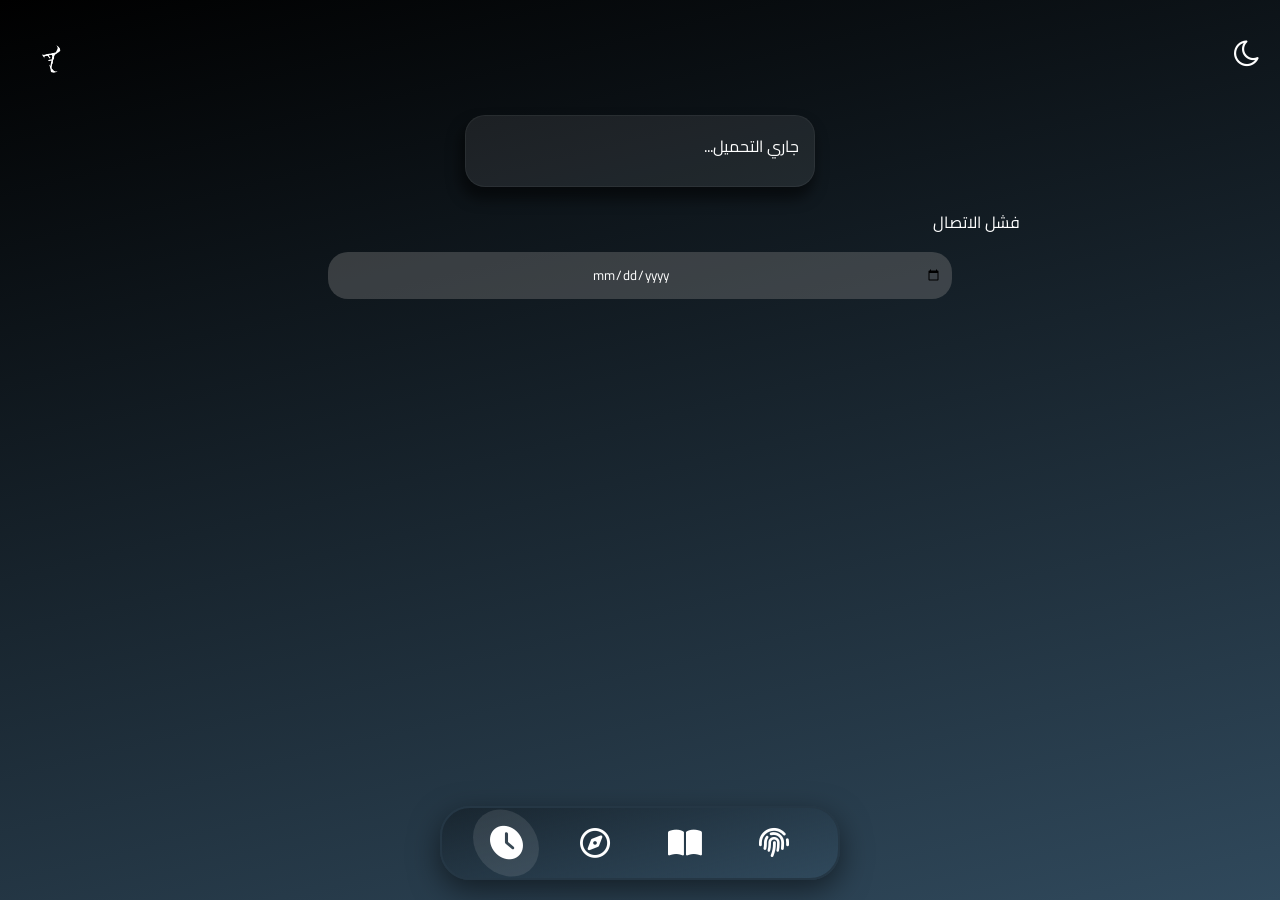
==== index.html @ b2d1bd41 "Add files via upload" ====
<!DOCTYPE html>
<html lang="ar" dir="rtl">
<head>
    <meta charset="UTF-8">
    <meta name="viewport" content="width=device-width, initial-scale=1.0">
    <title>المشروع الإسلامي الشامل</title>
    <link rel="preconnect" href="https://fonts.googleapis.com">
    <link rel="preconnect" href="https://fonts.gstatic.com" crossorigin>
    <link href="https://fonts.googleapis.com/css2?family=Amiri:ital,wght@0,400;0,700;1,400&family=Cairo:wght@400;700&display=swap" rel="stylesheet">
    
    <link rel="stylesheet" href="https://cdnjs.cloudflare.com/ajax/libs/font-awesome/6.4.0/css/all.min.css"/>
    <link rel="stylesheet" href="https://cdnjs.cloudflare.com/ajax/libs/font-awesome/4.7.0/css/font-awesome.min.css">

    <style>
        /* --- المتغيرات العامة --- */
        :root {
            --main-color: #fff;
            --sabha-color: rgb(48, 73, 92);
            --accent-color: #bfa668;
            --glass-bg: rgba(255, 255, 255, 0.08);
            --input-bg: rgba(130, 130, 130, 0.371);
            --select-bg: #1a2630;
            --font-quran: 'Amiri', serif;
            --font-ui: 'Cairo', sans-serif;
            
            /* الوضع الليلي الافتراضي */
            --bg-body: linear-gradient(346deg, var(--sabha-color), #000000);
            --shadow-color: rgba(0,0,0,0.5);
            --border-qibla: var(--main-color) var(--main-color) var(--sabha-color) var(--sabha-color);
        }

        /* --- التنسيق الأساسي --- */
        * {
            margin: 0;
            padding: 0;
            box-sizing: border-box;
            font-family: var(--font-ui);
            color: var(--main-color);
        }

        body {
            background: var(--bg-body);
            min-height: 100vh;
            overflow-x: hidden;
            display: flex;
            flex-direction: column;
            transition: background 0.8s ease;
        }

        .header-bar {
            display: flex;
            justify-content: space-between;
            align-items: center;
            padding: 15px 20px;
            z-index: 100;
        }

        #mood {
            font-size: 30px;
            cursor: pointer;
            transition: 0.3s;
        }

        #logo {
            width: 60px;
            animation: rotat 15s linear infinite;
        }

        @keyframes rotat {
            0% { transform: rotateX(0deg); }
            100% { transform: rotateY(360deg) rotateX(360deg); }
        }

        /* --- التنقل السفلي --- */
        .groupButton {
            position: fixed;
            bottom: 20px;
            left: 50%;
            transform: translateX(-50%);
            display: flex;
            justify-content: space-evenly;
            width: 90%;
            max-width: 400px;
            background: linear-gradient(346deg, var(--sabha-color), #00000051);
            border: #253745 2px solid;
            padding: 5px;
            border-radius: 30px;
            z-index: 1000;
            box-shadow: 0 10px 30px var(--shadow-color);
        }

        .groupButton b {
            font-size: 30px;
            cursor: pointer;
            padding: 10px;
            width: 60px;
            height: 60px;
            border-radius: 50%;
            transition: all 0.3s ease;
            display: flex;
            align-items: center;
            justify-content: center;
            color: aliceblue;
        }

        .groupButton b:hover, .groupButton b.active {
            transform: scale(1.1) skewY(10deg);
            background-color: rgba(255,255,255,0.1);
        }

        /* --- الحاويات --- */
        .page-section {
            display: none;
            width: 100%;
            max-width: 800px;
            margin: 0 auto;
            padding: 10px;
            padding-bottom: 100px;
            animation: op 0.5s ease;
        }

        .page-section.active {
            display: flex;
            flex-direction: column;
            align-items: center;
        }

        @keyframes op {
            0% { opacity: 0; transform: scale(0.9); }
            100% { opacity: 1; transform: scale(1); }
        }

        /* --- المواقيت --- */
        .contime { width: 100%; }

        .tare {
            width: 350px;
            max-width: 95%;
            background: var(--glass-bg);
            border-radius: 20px;
            padding: 10px;
            margin: 0 auto 20px auto;
            box-shadow: -3px 10px 13px 2px var(--shadow-color);
            text-align: center;
            perspective: 600px;
            transition: 1s linear;
            border: 1px solid rgba(255,255,255,0.05);
        }
        
        .tare:hover {
             transform: translateY(-5px);
        }

        .cf, .cb {
            display: flex;
            justify-content: space-between;
            padding: 5px;
            font-size: 16px;
        }

        ul#ul {
            width: 100%;
            list-style: none;
            padding: 0 10px;
        }

        ul#ul li {
            background: var(--glass-bg);
            margin-bottom: 15px;
            padding: 15px;
            border-radius: 15px; 
            display: flex;
            justify-content: space-between;
            font-size: 22px;
            transition: 0.9s;
            box-shadow: 0px 5px 10px var(--shadow-color);
        }

        ul#ul li:hover {
            transform: scale(1.02);
        }

        input[type="date"] {
            margin-top: 15px;
            padding: 10px;
            border-radius: 20px;
            border: none;
            background: var(--input-bg);
            color: var(--main-color);
            width: 80%;
            text-align: center;
            cursor: pointer;
            outline: none;
        }

        /* --- القرآن --- */
        .cq { direction: rtl; }

        #select { width: 100%; margin-bottom: 20px; }

        #select select {
            width: 100%;
            padding: 10px;
            background: var(--select-bg);
            color: white;
            border-radius: 20px;
            font-size: 20px;
            font-family: 'Amiri', serif;
            border: none;
            box-shadow: 0 4px 10px rgba(0,0,0,0.2);
            text-align: center;
            outline: none;
        }

        #sr {
            width: 100%;
            background-color: var(--glass-bg);
            backdrop-filter: blur(5px);
            padding: 15px;
            border-radius: 15px;
            min-height: 300px;
            box-shadow: inset 0 0 20px rgba(0,0,0,0.1);
        }

        .ayaha {
            font-family: var(--font-quran);
            font-size: 24px;
            line-height: 2.2;
            text-align: justify;
            text-align-last: center;
            color: var(--main-color);
        }

        .verse-symbol {
            color: var(--accent-color);
            font-size: 0.8em;
            margin: 0 5px;
        }

        /* --- السبحة (التصميم القديم بدقة) --- */
        #sabha {
            display: flex;
            flex-direction: column;
            justify-content: center;
            align-items: center;
            width: 170px;
            height: 200px;
            border-radius: 77px 76px 106px 106px; /* الشكل القديم */
            background: linear-gradient(299deg, rgb(0, 0, 0), var(--sabha-color));
            margin: 80px auto auto auto;
            gap: 2px;
            border: 2px double rgb(19, 12, 12);
            box-shadow: 4px 5px 7px 1px var(--sabha-color);
            transform: scale(1.2);
        }

        #disnumber {
            border: 2px solid rgba(255, 255, 255, 0.371);
            width: 80%;
            color: white;
            text-align: center;
            background-color: #00000061;
            border-radius: 10px;
            transform: translateY(-10px);
            height: 30px;
            box-shadow: 3px 7px 3px 5px #09080873;
            font-size: 20px;
            font-family: monospace;
            padding: 0;
            display: flex;
            align-items: center;
            justify-content: center;
        }

        .st {
            display: flex;
            flex-direction: column;
            gap: 6px;
            transform: rotate(26deg); /* التدوير القديم */
        }

        .st > div {
            display: flex;
            justify-content: space-evenly;
            gap: 9px;
        }

        #plus {
            padding: 5px;
            width: 45px;
            height: 45px;
            border-radius: 50%;
            background-color: #cacaca;
            transform: translate(10px);
            border: none;
            cursor: pointer;
            box-shadow: 3px 7px 3px 5px #09080880;
        }
        #plus:active { background-color: #aaa; }

        #remove {
            padding: 5px;
            width: 18px;
            margin-bottom: 20px;
            height: 18px;
            border-radius: 50%;
            background: linear-gradient(299deg, #ff0000, #000000);
            transform: translateY(14px);
            border: none;
            cursor: pointer;
        }

        #color {
            padding: 5px;
            width: 25px;
            height: 25px;
            border-radius: 50%;
            background: linear-gradient(299deg, green, gold, pink, #d54a4a, rgb(8, 25, 85), rgb(204 160 203), white);
            transform: translate(-4px, 6px);
            border: none;
            cursor: pointer;
        }

        /* --- القبلة (التصميم القديم بدقة) --- */
        #conqubla { text-align: center; }
        
        #conqubla .div {
            width: 300px;
            height: 300px;
            border-radius: 50%;
            border-style: dotted; /* الإطار المنقط القديم */
            border-color: var(--border-qibla);
            border-width: 7px;
            margin: auto;
            display: flex;
            align-items: center;
            justify-content: center;
            box-shadow: inset -1px 6px 20px 20px #ffffff26, -1px 1px 17px 1px var(--sabha-color);
            background: none; /* إزالة الخلفية الجديدة */
        }
        
        /* مؤشر القبلة القديم */
        #rotatex {
            background: linear-gradient(299deg, var(--sabha-color), var(--main-color));
            height: 250px;
            width: 10px;
            border-radius: 68% 95%; /* شكل المؤشر القديم */
            transition: transform 0.1s ease-out;
            position: static; /* إعادة للوضع الطبيعي داخل الفليكس */
        }
        
        #show {
            margin-top: 20px;
            font-family: monospace;
            direction: ltr;
        }

        #startCompass {
            background: var(--sabha-color);
            color: white;
            border: none;
            padding: 10px 20px;
            border-radius: 20px;
            margin-bottom: 20px;
            font-size: 16px;
            cursor: pointer;
            box-shadow: 0 4px 10px rgba(0,0,0,0.3);
            display: none; 
        }

    </style>
</head>
<body>

    <div class="header-bar">
        <div id="mood"><i class="fa fa-moon-o"></i></div>
        <img src="lo1.png" id="logo" alt="Logo"> 
    </div>

    <!-- 1. المواقيت -->
    <div class="page-section contime active" id="page-time">
        <div class="tare">
            <div id="hijri-date" class="cf">جاري التحميل...</div>
            <div id="gregorian-date" class="cb"></div>
        </div>
        <ul id="ul">
            <li style="text-align:center;">جاري جلب المواقيت...</li>
        </ul>
        <input type="date" id="dateInput" onchange="getPrayerTimesByDate(this.value)">
    </div>

    <!-- 2. القرآن -->
    <div class="page-section cq" id="page-quran">
        <div style="text-align: center; margin-bottom: 10px; color: var(--accent-color);">
            <i class="fas fa-quran fa-3x"></i>
            <h2 style="margin-top: 10px;">القرآن الكريم</h2>
        </div>
        <div id="select"></div>
        <div id="sr">
            <p style="text-align: center; padding-top: 50px;">اختر سورة للبدء بالقراءة</p>
        </div>
    </div>

    <!-- 3. القبلة -->
    <div class="page-section" id="page-qibla">
        <div id="conqubla">
            <h2>اتجاه القبلة</h2>
            <p>درجة الانحراف: <span id="span">0</span>°</p>
            <br>
            <button id="startCompass" onclick="requestCompassPermission()">تفعيل البوصلة</button>
            <div class="div">
                <div id="rotatex"></div> <!-- الهيكل القديم للمؤشر -->
            </div>
            <div id="show">ضع الهاتف على سطح مستوٍ وحركه</div>
        </div>
    </div>

    <!-- 4. السبحة -->
    <div class="page-section" id="page-sabha">
        <div id="sabha">
            <p id="disnumber">0</p>
            <div class="st">
                <div>
                    <button id="remove"></button>
                    <button id="color"></button>
                </div>
                <button id="plus"></button>
            </div>
        </div>
    </div>

    <!-- القائمة -->
    <div class="groupButton">
        <b id="b1" onclick="showPage('page-sabha', this)"><i class="fas fa-fingerprint"></i></b>
        <b id="b3" onclick="showPage('page-quran', this)"><i class="fas fa-book-open"></i></b>
        <b id="b4" onclick="showPage('page-qibla', this)"><i class="far fa-compass"></i></b>
        <b id="b5" onclick="showPage('page-time', this)" class="active"><i class="fas fa-clock"></i></b>
    </div>

    <script>
        // --- إدارة التنقل ---
        function showPage(pageId, btnElement) {
            document.querySelectorAll('.page-section').forEach(page => page.classList.remove('active'));
            document.getElementById(pageId).classList.add('active');

            document.querySelectorAll('.groupButton b').forEach(btn => btn.classList.remove('active'));
            if(btnElement) btnElement.classList.add('active');

            if (pageId === 'page-qibla') initQibla();
            if (pageId === 'page-quran' && document.querySelector('#select select') === null) getQuran();
        }

        // --- 1. المواقيت ---
        const ul = document.getElementById("ul");
        const hijriDiv = document.getElementById("hijri-date");
        const gregDiv = document.getElementById("gregorian-date");

        function initPrayerTimes() {
            if (navigator.geolocation) {
                navigator.geolocation.getCurrentPosition(
                    pos => fetchTimes(pos.coords.latitude, pos.coords.longitude),
                    err => fetchTimes(30.0444, 31.2357) // Default Cairo
                );
            } else {
                fetchTimes(30.0444, 31.2357);
            }
        }

        async function fetchTimes(lat, long) {
            try {
                let res = await fetch(`https://api.aladhan.com/v1/timings?latitude=${lat}&longitude=${long}`);
                let data = await res.json();
                let t = data.data.timings;
                let d = data.data.date;

                hijriDiv.innerHTML = `<p>التاريخ الهجري:</p><p>${d.hijri.date}</p>`;
                gregDiv.innerHTML = `<p>التاريخ الميلادي:</p><p>${d.gregorian.date}</p>`;

                const prayers = [
                    { n: 'الفجر', t: t.Fajr }, { n: 'الشروق', t: t.Sunrise },
                    { n: 'الظهر', t: t.Dhuhr }, { n: 'العصر', t: t.Asr },
                    { n: 'المغرب', t: t.Maghrib }, { n: 'العشاء', t: t.Isha }
                ];

                ul.innerHTML = prayers.map(p => `
                    <li><p>${convertTo12Hour(p.t)}</p><p>${p.n}</p></li>
                `).join('');
            } catch (e) { ul.innerHTML = "<p>فشل الاتصال</p>"; }
        }

        function convertTo12Hour(time) {
            let [h, m] = time.split(':');
            let ampm = h >= 12 ? 'م' : 'ص';
            h = h % 12 || 12; 
            return `${h}:${m} ${ampm}`;
        }
        function getPrayerTimesByDate(val){ console.log(val); }

        // --- 2. القرآن ---
        const selectContainer = document.getElementById("select");
        const sr = document.getElementById("sr");

        async function getQuran() {
            try {
                selectContainer.innerHTML = "<p style='text-align:center'>جاري التحميل...</p>";
                let res = await fetch("https://api.alquran.cloud/v1/surah");
                let data = await res.json();
                let options = data.data.map(s => `<option value="${s.number}">${s.number} - ${s.name}</option>`).join('');
                selectContainer.innerHTML = `<select onchange="getAyas(this.value)"><option value="" disabled selected>-- اختر السورة --</option>${options}</select>`;
            } catch (e) { selectContainer.innerHTML = "فشل التحميل"; }
        }

        async function getAyas(num) {
            sr.innerHTML = "<p style='text-align:center;'>جاري جلب الآيات...</p>";
            try {
                let res = await fetch(`https://api.alquran.cloud/v1/surah/${num}`);
                let data = await res.json();
                let ayahs = data.data.ayahs;
                let fullText = "";
                if(num != 1 && num != 9) fullText += `<div style="text-align:center; margin-bottom:15px; color:var(--accent-color);">بِسْمِ ٱللَّهِ ٱلرَّحْمَٰنِ ٱلرَّحِيمِ</div>`;
                
                fullText += ayahs.map(a => {
                    let txt = (num != 1 && a.numberInSurah === 1) ? a.text.replace("بِسْمِ ٱللَّهِ ٱلرَّحْمَٰنِ ٱلرَّحِيمِ ", "") : a.text;
                    return `${txt} <span class="verse-symbol">(${a.numberInSurah})</span> `;
                }).join('');
                sr.innerHTML = `<div class="ayaha">${fullText}</div>`;
            } catch (e) { sr.innerHTML = "<p>خطأ</p>"; }
        }

        // --- 3. القبلة (محسن مع التصميم القديم) ---
        const rotatex = document.getElementById("rotatex");
        const span = document.getElementById("span");
        const startCompassBtn = document.getElementById("startCompass");
        let qiblaDir = 0;

        function initQibla() {
            if (navigator.geolocation) {
                navigator.geolocation.getCurrentPosition(async function (pos) {
                    let lat = pos.coords.latitude;
                    let long = pos.coords.longitude;
                    let res = await fetch(`https://api.aladhan.com/v1/qibla/${lat}/${long}`);
                    let data = await res.json();
                    qiblaDir = data.data.direction;
                    
                    if (typeof DeviceOrientationEvent.requestPermission === 'function') {
                        startCompassBtn.style.display = 'inline-block';
                    } else {
                        window.addEventListener("deviceorientation", handleOrientation, true);
                    }
                    
                    rotatex.style.transform = `rotate(${qiblaDir}deg)`; 
                    span.innerHTML = Math.round(qiblaDir);
                });
            }
        }

        function requestCompassPermission() {
            DeviceOrientationEvent.requestPermission()
            .then(response => {
                if (response == 'granted') {
                    window.addEventListener('deviceorientation', handleOrientation, true);
                    startCompassBtn.style.display = 'none';
                }
            })
            .catch(console.error);
        }

        function handleOrientation(event) {
            let compass;
            if(event.webkitCompassHeading) {
                compass = event.webkitCompassHeading;
            } else {
                compass = 360 - event.alpha;
            }
            // حساب زاوية القبلة
            let rotation = qiblaDir - compass;
            rotatex.style.transform = `rotate(${rotation}deg)`;
            span.innerHTML = Math.round(qiblaDir);
        }

        // --- 4. السبحة ---
        const disnumber = document.getElementById("disnumber");
        const sabhaCon = document.getElementById("sabha");
        
        if (localStorage.sabhaCount) disnumber.innerHTML = localStorage.sabhaCount;
        if (localStorage.sabhaColor) document.documentElement.style.setProperty("--sabha-color", localStorage.sabhaColor);

        document.getElementById("plus").onclick = () => {
            disnumber.innerHTML = parseInt(disnumber.innerHTML) + 1;
            localStorage.setItem("sabhaCount", disnumber.innerHTML);
            if(navigator.vibrate) navigator.vibrate(30);
        };
        
        document.getElementById("remove").onclick = () => {
            disnumber.innerHTML = 0;
            localStorage.setItem("sabhaCount", 0);
        };

        const colors = ["#253745", "#369a78", "#bc8f21", "#7e357e"];
        let cIdx = 0;
        document.getElementById("color").onclick = () => {
            cIdx = (cIdx + 1) % colors.length;
            let nc = colors[cIdx];
            document.documentElement.style.setProperty("--sabha-color", nc);
            localStorage.setItem("sabhaColor", nc);
            sabhaCon.style.border = (cIdx % 2 == 0) ? "2px double white" : "2px double green";
        };

        // --- الوضع الليلي/النهاري (محسن) ---
        const moodBtn = document.getElementById("mood");
        let isDark = true;
        
        moodBtn.onclick = () => {
            isDark = !isDark;
            if(!isDark) {
                // الوضع النهاري المحسن
                document.documentElement.style.setProperty("--bg-body", "linear-gradient(135deg, #f5f7fa 0%, #c3cfe2 100%)");
                document.documentElement.style.setProperty("--main-color", "#2c3e50");
                document.documentElement.style.setProperty("--glass-bg", "rgba(255, 255, 255, 0.85)");
                document.documentElement.style.setProperty("--shadow-color", "rgba(163, 177, 198, 0.6)");
                document.documentElement.style.setProperty("--input-bg", "#dfe6e9");
                document.documentElement.style.setProperty("--select-bg", "#34495e");
                // تحديث حدود القبلة لتناسب الفاتح
                document.documentElement.style.setProperty("--border-qibla", "#2c3e50 #2c3e50 var(--sabha-color) var(--sabha-color)");
                
                moodBtn.innerHTML = '<i class="fa fa-sun-o" style="color:#f39c12"></i>';
                document.getElementById("logo").style.filter = "invert(0)";
            } else {
                // الوضع الليلي
                document.documentElement.style.setProperty("--bg-body", "linear-gradient(346deg, var(--sabha-color), #000000)");
                document.documentElement.style.setProperty("--main-color", "#fff");
                document.documentElement.style.setProperty("--glass-bg", "rgba(255, 255, 255, 0.08)");
                document.documentElement.style.setProperty("--shadow-color", "rgba(0,0,0,0.5)");
                document.documentElement.style.setProperty("--input-bg", "rgba(130, 130, 130, 0.371)");
                document.documentElement.style.setProperty("--select-bg", "#1a2630");
                document.documentElement.style.setProperty("--border-qibla", "#fff #fff var(--sabha-color) var(--sabha-color)");

                moodBtn.innerHTML = '<i class="fa fa-moon-o"></i>';
                document.getElementById("logo").style.filter = "none";
            }
        };

        initPrayerTimes();
    </script>
</body>
</html>
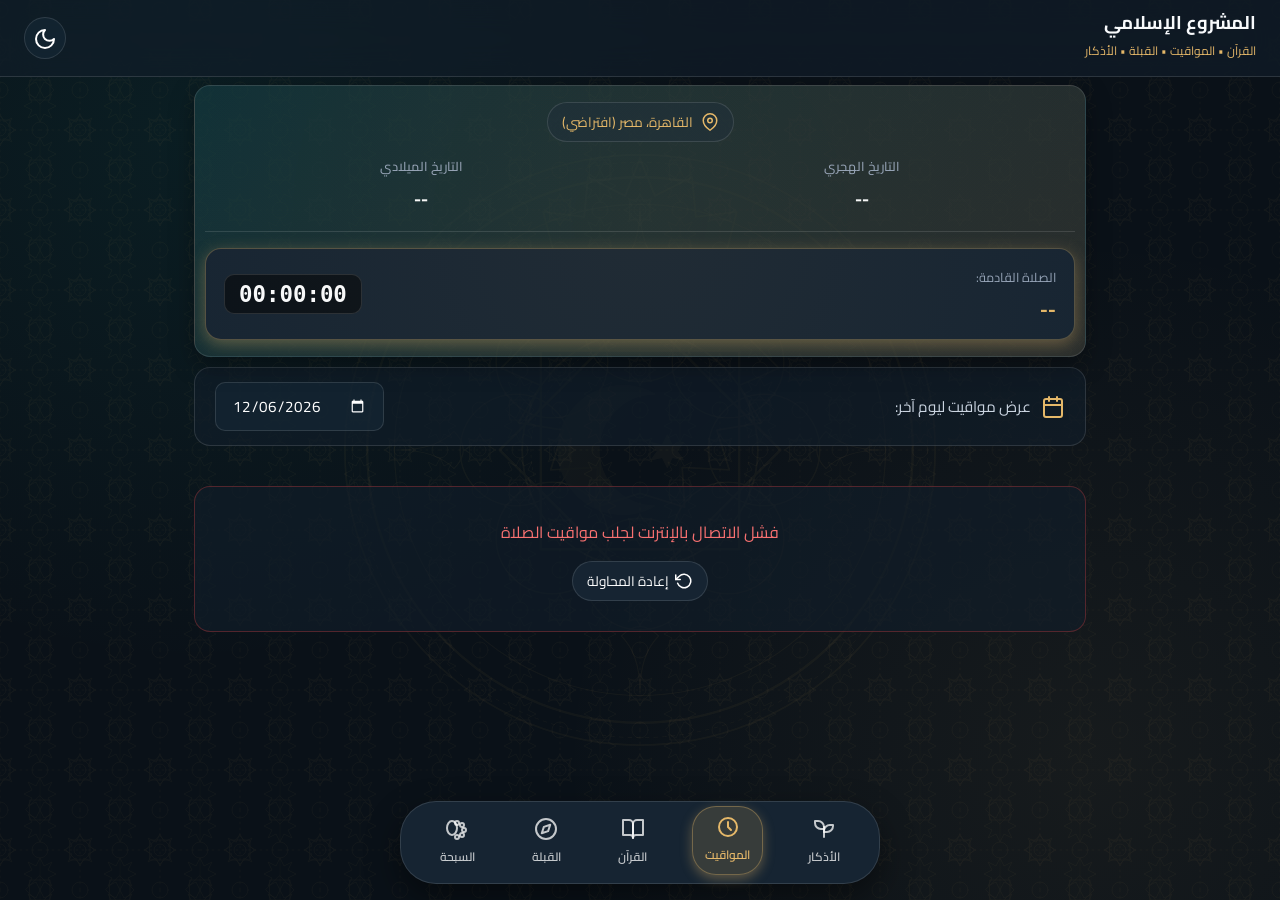
==== commit e8fb8c90: "feat: Modernize Islamic App with full PWA suite, edge-to-edge layout, and authentic Islamic backgrou" ====
--- a/index.html
+++ b/index.html
@@ -1,646 +1,211 @@
 <!DOCTYPE html>
-<html lang="ar" dir="rtl">
+<html lang="ar" dir="rtl" data-theme="dark">
 <head>
     <meta charset="UTF-8">
-    <meta name="viewport" content="width=device-width, initial-scale=1.0">
-    <title>المشروع الإسلامي الشامل</title>
+    <meta name="viewport" content="width=device-width, initial-scale=1.0, maximum-scale=5.0">
+    <title>مواقيت الصلاة الدقيقة — المشروع الإسلامي الشامل</title>
+    
+    <!-- SEO & Metadata -->
+    <meta name="description" content="مواقيت الصلاة الدقيقة والعد التنازلي للأذان القادم مع التاريخ الهجري والميلادي وتحديد الموقع التلقائي.">
+    <meta name="keywords" content="مواقيت الصلاة, الفجر, الظهر, العصر, المغرب, العشاء, التاريخ الهجري, أوقات الصلاة">
+    <meta name="theme-color" content="#0a1118">
+    
+    <!-- Open Graph -->
+    <meta property="og:title" content="مواقيت الصلاة — المشروع الإسلامي الشامل">
+    <meta property="og:description" content="مواقيت الصلاة والعد التنازلي للصلاة القادمة مع التاريخ الهجري والميلادي.">
+    <meta property="og:type" content="website">
+
+    <!-- PWA & Favicon -->
+    <link rel="icon" href="data:image/svg+xml,<svg xmlns='http://www.w3.org/2000/svg' viewBox='0 0 24 24' fill='none' stroke='%23e5b869' stroke-width='2' stroke-linecap='round' stroke-linejoin='round'><path d='M12 3a6 6 0 0 0 9 9 9 9 0 1 1-9-9z'/></svg>">
+    <link rel="manifest" href="manifest.json">
+
+    <!-- Google Fonts -->
     <link rel="preconnect" href="https://fonts.googleapis.com">
     <link rel="preconnect" href="https://fonts.gstatic.com" crossorigin>
-    <link href="https://fonts.googleapis.com/css2?family=Amiri:ital,wght@0,400;0,700;1,400&family=Cairo:wght@400;700&display=swap" rel="stylesheet">
+    <link href="https://fonts.googleapis.com/css2?family=Amiri:ital,wght@0,400;0,700;1,400&family=Cairo:wght@400;500;600;700;800&display=swap" rel="stylesheet">
     
-    <link rel="stylesheet" href="https://cdnjs.cloudflare.com/ajax/libs/font-awesome/6.4.0/css/all.min.css"/>
-    <link rel="stylesheet" href="https://cdnjs.cloudflare.com/ajax/libs/font-awesome/4.7.0/css/font-awesome.min.css">
-
-    <style>
-        /* --- المتغيرات العامة --- */
-        :root {
-            --main-color: #fff;
-            --sabha-color: rgb(48, 73, 92);
-            --accent-color: #bfa668;
-            --glass-bg: rgba(255, 255, 255, 0.08);
-            --input-bg: rgba(130, 130, 130, 0.371);
-            --select-bg: #1a2630;
-            --font-quran: 'Amiri', serif;
-            --font-ui: 'Cairo', sans-serif;
-            
-            /* الوضع الليلي الافتراضي */
-            --bg-body: linear-gradient(346deg, var(--sabha-color), #000000);
-            --shadow-color: rgba(0,0,0,0.5);
-            --border-qibla: var(--main-color) var(--main-color) var(--sabha-color) var(--sabha-color);
-        }
-
-        /* --- التنسيق الأساسي --- */
-        * {
-            margin: 0;
-            padding: 0;
-            box-sizing: border-box;
-            font-family: var(--font-ui);
-            color: var(--main-color);
-        }
-
-        body {
-            background: var(--bg-body);
-            min-height: 100vh;
-            overflow-x: hidden;
-            display: flex;
-            flex-direction: column;
-            transition: background 0.8s ease;
-        }
-
-        .header-bar {
-            display: flex;
-            justify-content: space-between;
-            align-items: center;
-            padding: 15px 20px;
-            z-index: 100;
-        }
-
-        #mood {
-            font-size: 30px;
-            cursor: pointer;
-            transition: 0.3s;
-        }
-
-        #logo {
-            width: 60px;
-            animation: rotat 15s linear infinite;
-        }
-
-        @keyframes rotat {
-            0% { transform: rotateX(0deg); }
-            100% { transform: rotateY(360deg) rotateX(360deg); }
-        }
-
-        /* --- التنقل السفلي --- */
-        .groupButton {
-            position: fixed;
-            bottom: 20px;
-            left: 50%;
-            transform: translateX(-50%);
-            display: flex;
-            justify-content: space-evenly;
-            width: 90%;
-            max-width: 400px;
-            background: linear-gradient(346deg, var(--sabha-color), #00000051);
-            border: #253745 2px solid;
-            padding: 5px;
-            border-radius: 30px;
-            z-index: 1000;
-            box-shadow: 0 10px 30px var(--shadow-color);
-        }
-
-        .groupButton b {
-            font-size: 30px;
-            cursor: pointer;
-            padding: 10px;
-            width: 60px;
-            height: 60px;
-            border-radius: 50%;
-            transition: all 0.3s ease;
-            display: flex;
-            align-items: center;
-            justify-content: center;
-            color: aliceblue;
-        }
-
-        .groupButton b:hover, .groupButton b.active {
-            transform: scale(1.1) skewY(10deg);
-            background-color: rgba(255,255,255,0.1);
-        }
-
-        /* --- الحاويات --- */
-        .page-section {
-            display: none;
-            width: 100%;
-            max-width: 800px;
-            margin: 0 auto;
-            padding: 10px;
-            padding-bottom: 100px;
-            animation: op 0.5s ease;
-        }
-
-        .page-section.active {
-            display: flex;
-            flex-direction: column;
-            align-items: center;
-        }
-
-        @keyframes op {
-            0% { opacity: 0; transform: scale(0.9); }
-            100% { opacity: 1; transform: scale(1); }
-        }
-
-        /* --- المواقيت --- */
-        .contime { width: 100%; }
-
-        .tare {
-            width: 350px;
-            max-width: 95%;
-            background: var(--glass-bg);
-            border-radius: 20px;
-            padding: 10px;
-            margin: 0 auto 20px auto;
-            box-shadow: -3px 10px 13px 2px var(--shadow-color);
-            text-align: center;
-            perspective: 600px;
-            transition: 1s linear;
-            border: 1px solid rgba(255,255,255,0.05);
-        }
-        
-        .tare:hover {
-             transform: translateY(-5px);
-        }
-
-        .cf, .cb {
-            display: flex;
-            justify-content: space-between;
-            padding: 5px;
-            font-size: 16px;
-        }
-
-        ul#ul {
-            width: 100%;
-            list-style: none;
-            padding: 0 10px;
-        }
-
-        ul#ul li {
-            background: var(--glass-bg);
-            margin-bottom: 15px;
-            padding: 15px;
-            border-radius: 15px; 
-            display: flex;
-            justify-content: space-between;
-            font-size: 22px;
-            transition: 0.9s;
-            box-shadow: 0px 5px 10px var(--shadow-color);
-        }
-
-        ul#ul li:hover {
-            transform: scale(1.02);
-        }
-
-        input[type="date"] {
-            margin-top: 15px;
-            padding: 10px;
-            border-radius: 20px;
-            border: none;
-            background: var(--input-bg);
-            color: var(--main-color);
-            width: 80%;
-            text-align: center;
-            cursor: pointer;
-            outline: none;
-        }
-
-        /* --- القرآن --- */
-        .cq { direction: rtl; }
-
-        #select { width: 100%; margin-bottom: 20px; }
-
-        #select select {
-            width: 100%;
-            padding: 10px;
-            background: var(--select-bg);
-            color: white;
-            border-radius: 20px;
-            font-size: 20px;
-            font-family: 'Amiri', serif;
-            border: none;
-            box-shadow: 0 4px 10px rgba(0,0,0,0.2);
-            text-align: center;
-            outline: none;
-        }
-
-        #sr {
-            width: 100%;
-            background-color: var(--glass-bg);
-            backdrop-filter: blur(5px);
-            padding: 15px;
-            border-radius: 15px;
-            min-height: 300px;
-            box-shadow: inset 0 0 20px rgba(0,0,0,0.1);
-        }
-
-        .ayaha {
-            font-family: var(--font-quran);
-            font-size: 24px;
-            line-height: 2.2;
-            text-align: justify;
-            text-align-last: center;
-            color: var(--main-color);
-        }
-
-        .verse-symbol {
-            color: var(--accent-color);
-            font-size: 0.8em;
-            margin: 0 5px;
-        }
-
-        /* --- السبحة (التصميم القديم بدقة) --- */
-        #sabha {
-            display: flex;
-            flex-direction: column;
-            justify-content: center;
-            align-items: center;
-            width: 170px;
-            height: 200px;
-            border-radius: 77px 76px 106px 106px; /* الشكل القديم */
-            background: linear-gradient(299deg, rgb(0, 0, 0), var(--sabha-color));
-            margin: 80px auto auto auto;
-            gap: 2px;
-            border: 2px double rgb(19, 12, 12);
-            box-shadow: 4px 5px 7px 1px var(--sabha-color);
-            transform: scale(1.2);
-        }
-
-        #disnumber {
-            border: 2px solid rgba(255, 255, 255, 0.371);
-            width: 80%;
-            color: white;
-            text-align: center;
-            background-color: #00000061;
-            border-radius: 10px;
-            transform: translateY(-10px);
-            height: 30px;
-            box-shadow: 3px 7px 3px 5px #09080873;
-            font-size: 20px;
-            font-family: monospace;
-            padding: 0;
-            display: flex;
-            align-items: center;
-            justify-content: center;
-        }
-
-        .st {
-            display: flex;
-            flex-direction: column;
-            gap: 6px;
-            transform: rotate(26deg); /* التدوير القديم */
-        }
-
-        .st > div {
-            display: flex;
-            justify-content: space-evenly;
-            gap: 9px;
-        }
-
-        #plus {
-            padding: 5px;
-            width: 45px;
-            height: 45px;
-            border-radius: 50%;
-            background-color: #cacaca;
-            transform: translate(10px);
-            border: none;
-            cursor: pointer;
-            box-shadow: 3px 7px 3px 5px #09080880;
-        }
-        #plus:active { background-color: #aaa; }
-
-        #remove {
-            padding: 5px;
-            width: 18px;
-            margin-bottom: 20px;
-            height: 18px;
-            border-radius: 50%;
-            background: linear-gradient(299deg, #ff0000, #000000);
-            transform: translateY(14px);
-            border: none;
-            cursor: pointer;
-        }
-
-        #color {
-            padding: 5px;
-            width: 25px;
-            height: 25px;
-            border-radius: 50%;
-            background: linear-gradient(299deg, green, gold, pink, #d54a4a, rgb(8, 25, 85), rgb(204 160 203), white);
-            transform: translate(-4px, 6px);
-            border: none;
-            cursor: pointer;
-        }
-
-        /* --- القبلة (التصميم القديم بدقة) --- */
-        #conqubla { text-align: center; }
-        
-        #conqubla .div {
-            width: 300px;
-            height: 300px;
-            border-radius: 50%;
-            border-style: dotted; /* الإطار المنقط القديم */
-            border-color: var(--border-qibla);
-            border-width: 7px;
-            margin: auto;
-            display: flex;
-            align-items: center;
-            justify-content: center;
-            box-shadow: inset -1px 6px 20px 20px #ffffff26, -1px 1px 17px 1px var(--sabha-color);
-            background: none; /* إزالة الخلفية الجديدة */
-        }
-        
-        /* مؤشر القبلة القديم */
-        #rotatex {
-            background: linear-gradient(299deg, var(--sabha-color), var(--main-color));
-            height: 250px;
-            width: 10px;
-            border-radius: 68% 95%; /* شكل المؤشر القديم */
-            transition: transform 0.1s ease-out;
-            position: static; /* إعادة للوضع الطبيعي داخل الفليكس */
-        }
-        
-        #show {
-            margin-top: 20px;
-            font-family: monospace;
-            direction: ltr;
-        }
-
-        #startCompass {
-            background: var(--sabha-color);
-            color: white;
-            border: none;
-            padding: 10px 20px;
-            border-radius: 20px;
-            margin-bottom: 20px;
-            font-size: 16px;
-            cursor: pointer;
-            box-shadow: 0 4px 10px rgba(0,0,0,0.3);
-            display: none; 
-        }
-
-    </style>
+    <!-- Main Stylesheet -->
+    <link rel="stylesheet" href="style.css?v=4">
 </head>
 <body>
 
-    <div class="header-bar">
-        <div id="mood"><i class="fa fa-moon-o"></i></div>
-        <img src="lo1.png" id="logo" alt="Logo"> 
-    </div>
-
-    <!-- 1. المواقيت -->
-    <div class="page-section contime active" id="page-time">
-        <div class="tare">
-            <div id="hijri-date" class="cf">جاري التحميل...</div>
-            <div id="gregorian-date" class="cb"></div>
+    <!-- Header Bar -->
+    <header class="header-bar">
+        <a href="index.html" class="header-brand" style="text-decoration: none; color: inherit;">
+            <div class="brand-text">
+                <h1>المشروع الإسلامي</h1>
+                <span>القرآن • المواقيت • القبلة • الأذكار</span>
+            </div>
+        </a>
+        <div class="header-actions">
+            <button id="theme-toggle-btn" class="header-btn" title="تبديل الوضع الليلي / النهاري">
+                <span id="theme-icon-slot">
+                    <svg class="koboyo-icon" viewBox="0 0 24 24">
+                        <path d="M12 3a6 6 0 0 0 9 9 9 9 0 1 1-9-9z"></path>
+                    </svg>
+                </span>
+            </button>
         </div>
-        <ul id="ul">
-            <li style="text-align:center;">جاري جلب المواقيت...</li>
-        </ul>
-        <input type="date" id="dateInput" onchange="getPrayerTimesByDate(this.value)">
-    </div>
-
-    <!-- 2. القرآن -->
-    <div class="page-section cq" id="page-quran">
-        <div style="text-align: center; margin-bottom: 10px; color: var(--accent-color);">
-            <i class="fas fa-quran fa-3x"></i>
-            <h2 style="margin-top: 10px;">القرآن الكريم</h2>
-        </div>
-        <div id="select"></div>
-        <div id="sr">
-            <p style="text-align: center; padding-top: 50px;">اختر سورة للبدء بالقراءة</p>
-        </div>
-    </div>
-
-    <!-- 3. القبلة -->
-    <div class="page-section" id="page-qibla">
-        <div id="conqubla">
-            <h2>اتجاه القبلة</h2>
-            <p>درجة الانحراف: <span id="span">0</span>°</p>
-            <br>
-            <button id="startCompass" onclick="requestCompassPermission()">تفعيل البوصلة</button>
-            <div class="div">
-                <div id="rotatex"></div> <!-- الهيكل القديم للمؤشر -->
-            </div>
-            <div id="show">ضع الهاتف على سطح مستوٍ وحركه</div>
-        </div>
-    </div>
-
-    <!-- 4. السبحة -->
-    <div class="page-section" id="page-sabha">
-        <div id="sabha">
-            <p id="disnumber">0</p>
-            <div class="st">
-                <div>
-                    <button id="remove"></button>
-                    <button id="color"></button>
-                </div>
-                <button id="plus"></button>
-            </div>
-        </div>
-    </div>
-
-    <!-- القائمة -->
-    <div class="groupButton">
-        <b id="b1" onclick="showPage('page-sabha', this)"><i class="fas fa-fingerprint"></i></b>
-        <b id="b3" onclick="showPage('page-quran', this)"><i class="fas fa-book-open"></i></b>
-        <b id="b4" onclick="showPage('page-qibla', this)"><i class="far fa-compass"></i></b>
-        <b id="b5" onclick="showPage('page-time', this)" class="active"><i class="fas fa-clock"></i></b>
-    </div>
-
-    <script>
-        // --- إدارة التنقل ---
-        function showPage(pageId, btnElement) {
-            document.querySelectorAll('.page-section').forEach(page => page.classList.remove('active'));
-            document.getElementById(pageId).classList.add('active');
-
-            document.querySelectorAll('.groupButton b').forEach(btn => btn.classList.remove('active'));
-            if(btnElement) btnElement.classList.add('active');
-
-            if (pageId === 'page-qibla') initQibla();
-            if (pageId === 'page-quran' && document.querySelector('#select select') === null) getQuran();
-        }
-
-        // --- 1. المواقيت ---
-        const ul = document.getElementById("ul");
-        const hijriDiv = document.getElementById("hijri-date");
-        const gregDiv = document.getElementById("gregorian-date");
-
-        function initPrayerTimes() {
-            if (navigator.geolocation) {
-                navigator.geolocation.getCurrentPosition(
-                    pos => fetchTimes(pos.coords.latitude, pos.coords.longitude),
-                    err => fetchTimes(30.0444, 31.2357) // Default Cairo
-                );
-            } else {
-                fetchTimes(30.0444, 31.2357);
-            }
-        }
-
-        async function fetchTimes(lat, long) {
-            try {
-                let res = await fetch(`https://api.aladhan.com/v1/timings?latitude=${lat}&longitude=${long}`);
-                let data = await res.json();
-                let t = data.data.timings;
-                let d = data.data.date;
-
-                hijriDiv.innerHTML = `<p>التاريخ الهجري:</p><p>${d.hijri.date}</p>`;
-                gregDiv.innerHTML = `<p>التاريخ الميلادي:</p><p>${d.gregorian.date}</p>`;
-
-                const prayers = [
-                    { n: 'الفجر', t: t.Fajr }, { n: 'الشروق', t: t.Sunrise },
-                    { n: 'الظهر', t: t.Dhuhr }, { n: 'العصر', t: t.Asr },
-                    { n: 'المغرب', t: t.Maghrib }, { n: 'العشاء', t: t.Isha }
-                ];
-
-                ul.innerHTML = prayers.map(p => `
-                    <li><p>${convertTo12Hour(p.t)}</p><p>${p.n}</p></li>
-                `).join('');
-            } catch (e) { ul.innerHTML = "<p>فشل الاتصال</p>"; }
-        }
-
-        function convertTo12Hour(time) {
-            let [h, m] = time.split(':');
-            let ampm = h >= 12 ? 'م' : 'ص';
-            h = h % 12 || 12; 
-            return `${h}:${m} ${ampm}`;
-        }
-        function getPrayerTimesByDate(val){ console.log(val); }
-
-        // --- 2. القرآن ---
-        const selectContainer = document.getElementById("select");
-        const sr = document.getElementById("sr");
-
-        async function getQuran() {
-            try {
-                selectContainer.innerHTML = "<p style='text-align:center'>جاري التحميل...</p>";
-                let res = await fetch("https://api.alquran.cloud/v1/surah");
-                let data = await res.json();
-                let options = data.data.map(s => `<option value="${s.number}">${s.number} - ${s.name}</option>`).join('');
-                selectContainer.innerHTML = `<select onchange="getAyas(this.value)"><option value="" disabled selected>-- اختر السورة --</option>${options}</select>`;
-            } catch (e) { selectContainer.innerHTML = "فشل التحميل"; }
-        }
-
-        async function getAyas(num) {
-            sr.innerHTML = "<p style='text-align:center;'>جاري جلب الآيات...</p>";
-            try {
-                let res = await fetch(`https://api.alquran.cloud/v1/surah/${num}`);
-                let data = await res.json();
-                let ayahs = data.data.ayahs;
-                let fullText = "";
-                if(num != 1 && num != 9) fullText += `<div style="text-align:center; margin-bottom:15px; color:var(--accent-color);">بِسْمِ ٱللَّهِ ٱلرَّحْمَٰنِ ٱلرَّحِيمِ</div>`;
-                
-                fullText += ayahs.map(a => {
-                    let txt = (num != 1 && a.numberInSurah === 1) ? a.text.replace("بِسْمِ ٱللَّهِ ٱلرَّحْمَٰنِ ٱلرَّحِيمِ ", "") : a.text;
-                    return `${txt} <span class="verse-symbol">(${a.numberInSurah})</span> `;
-                }).join('');
-                sr.innerHTML = `<div class="ayaha">${fullText}</div>`;
-            } catch (e) { sr.innerHTML = "<p>خطأ</p>"; }
-        }
-
-        // --- 3. القبلة (محسن مع التصميم القديم) ---
-        const rotatex = document.getElementById("rotatex");
-        const span = document.getElementById("span");
-        const startCompassBtn = document.getElementById("startCompass");
-        let qiblaDir = 0;
-
-        function initQibla() {
-            if (navigator.geolocation) {
-                navigator.geolocation.getCurrentPosition(async function (pos) {
-                    let lat = pos.coords.latitude;
-                    let long = pos.coords.longitude;
-                    let res = await fetch(`https://api.aladhan.com/v1/qibla/${lat}/${long}`);
-                    let data = await res.json();
-                    qiblaDir = data.data.direction;
-                    
-                    if (typeof DeviceOrientationEvent.requestPermission === 'function') {
-                        startCompassBtn.style.display = 'inline-block';
-                    } else {
-                        window.addEventListener("deviceorientation", handleOrientation, true);
-                    }
-                    
-                    rotatex.style.transform = `rotate(${qiblaDir}deg)`; 
-                    span.innerHTML = Math.round(qiblaDir);
-                });
-            }
-        }
-
-        function requestCompassPermission() {
-            DeviceOrientationEvent.requestPermission()
-            .then(response => {
-                if (response == 'granted') {
-                    window.addEventListener('deviceorientation', handleOrientation, true);
-                    startCompassBtn.style.display = 'none';
-                }
-            })
-            .catch(console.error);
-        }
-
-        function handleOrientation(event) {
-            let compass;
-            if(event.webkitCompassHeading) {
-                compass = event.webkitCompassHeading;
-            } else {
-                compass = 360 - event.alpha;
-            }
-            // حساب زاوية القبلة
-            let rotation = qiblaDir - compass;
-            rotatex.style.transform = `rotate(${rotation}deg)`;
-            span.innerHTML = Math.round(qiblaDir);
-        }
-
-        // --- 4. السبحة ---
-        const disnumber = document.getElementById("disnumber");
-        const sabhaCon = document.getElementById("sabha");
-        
-        if (localStorage.sabhaCount) disnumber.innerHTML = localStorage.sabhaCount;
-        if (localStorage.sabhaColor) document.documentElement.style.setProperty("--sabha-color", localStorage.sabhaColor);
-
-        document.getElementById("plus").onclick = () => {
-            disnumber.innerHTML = parseInt(disnumber.innerHTML) + 1;
-            localStorage.setItem("sabhaCount", disnumber.innerHTML);
-            if(navigator.vibrate) navigator.vibrate(30);
-        };
-        
-        document.getElementById("remove").onclick = () => {
-            disnumber.innerHTML = 0;
-            localStorage.setItem("sabhaCount", 0);
-        };
-
-        const colors = ["#253745", "#369a78", "#bc8f21", "#7e357e"];
-        let cIdx = 0;
-        document.getElementById("color").onclick = () => {
-            cIdx = (cIdx + 1) % colors.length;
-            let nc = colors[cIdx];
-            document.documentElement.style.setProperty("--sabha-color", nc);
-            localStorage.setItem("sabhaColor", nc);
-            sabhaCon.style.border = (cIdx % 2 == 0) ? "2px double white" : "2px double green";
-        };
-
-        // --- الوضع الليلي/النهاري (محسن) ---
-        const moodBtn = document.getElementById("mood");
-        let isDark = true;
-        
-        moodBtn.onclick = () => {
-            isDark = !isDark;
-            if(!isDark) {
-                // الوضع النهاري المحسن
-                document.documentElement.style.setProperty("--bg-body", "linear-gradient(135deg, #f5f7fa 0%, #c3cfe2 100%)");
-                document.documentElement.style.setProperty("--main-color", "#2c3e50");
-                document.documentElement.style.setProperty("--glass-bg", "rgba(255, 255, 255, 0.85)");
-                document.documentElement.style.setProperty("--shadow-color", "rgba(163, 177, 198, 0.6)");
-                document.documentElement.style.setProperty("--input-bg", "#dfe6e9");
-                document.documentElement.style.setProperty("--select-bg", "#34495e");
-                // تحديث حدود القبلة لتناسب الفاتح
-                document.documentElement.style.setProperty("--border-qibla", "#2c3e50 #2c3e50 var(--sabha-color) var(--sabha-color)");
-                
-                moodBtn.innerHTML = '<i class="fa fa-sun-o" style="color:#f39c12"></i>';
-                document.getElementById("logo").style.filter = "invert(0)";
-            } else {
-                // الوضع الليلي
-                document.documentElement.style.setProperty("--bg-body", "linear-gradient(346deg, var(--sabha-color), #000000)");
-                document.documentElement.style.setProperty("--main-color", "#fff");
-                document.documentElement.style.setProperty("--glass-bg", "rgba(255, 255, 255, 0.08)");
-                document.documentElement.style.setProperty("--shadow-color", "rgba(0,0,0,0.5)");
-                document.documentElement.style.setProperty("--input-bg", "rgba(130, 130, 130, 0.371)");
-                document.documentElement.style.setProperty("--select-bg", "#1a2630");
-                document.documentElement.style.setProperty("--border-qibla", "#fff #fff var(--sabha-color) var(--sabha-color)");
-
-                moodBtn.innerHTML = '<i class="fa fa-moon-o"></i>';
-                document.getElementById("logo").style.filter = "none";
-            }
-        };
-
-        initPrayerTimes();
-    </script>
+    </header>
+
+    <!-- Main Container -->
+    <main class="app-main">
+
+        <!-- ==============================================
+             قسم مواقيت الصلاة (Prayer Times)
+             ============================================== -->
+        <section class="page-section active" id="page-time">
+            <!-- Hero Date & Next Prayer Banner -->
+            <div class="prayer-hero-card">
+                <div class="location-badge">
+                    <svg class="koboyo-icon icon-sm" viewBox="0 0 24 24">
+                        <path d="M21 10c0 7-9 13-9 13s-9-6-9-13a9 9 0 0 1 18 0z"></path>
+                        <circle cx="12" cy="10" r="3"></circle>
+                    </svg>
+                    <span id="user-location-text">جاري تحديد الموقع...</span>
+                </div>
+
+                <div class="date-display-row">
+                    <div class="date-item">
+                        <h3>التاريخ الهجري</h3>
+                        <p id="hijri-date-val">--</p>
+                    </div>
+                    <div class="date-item">
+                        <h3>التاريخ الميلادي</h3>
+                        <p id="gregorian-date-val">--</p>
+                    </div>
+                </div>
+
+                <div class="next-prayer-banner">
+                    <div class="next-prayer-info">
+                        <span class="next-prayer-label">الصلاة القادمة:</span>
+                        <div class="next-prayer-name" id="next-prayer-name">--</div>
+                    </div>
+                    <div>
+                        <div class="countdown-box" id="next-prayer-timer">00:00:00</div>
+                    </div>
+                </div>
+            </div>
+
+            <!-- Date Picker Card -->
+            <div class="date-picker-card">
+                <div class="date-picker-label">
+                    <svg class="koboyo-icon" viewBox="0 0 24 24" style="color: var(--accent-gold);">
+                        <rect x="3" y="4" width="18" height="18" rx="2" ry="2"></rect>
+                        <line x1="16" y1="2" x2="16" y2="6"></line>
+                        <line x1="8" y1="2" x2="8" y2="6"></line>
+                        <line x1="3" y1="10" x2="21" y2="10"></line>
+                    </svg>
+                    <span>عرض مواقيت ليوم آخر:</span>
+                </div>
+                <input type="date" id="prayer-date-picker" class="date-input">
+            </div>
+
+            <!-- Prayer Times List (Skeleton Loading Initial State) -->
+            <div class="prayer-times-grid" id="prayer-times-list">
+                <div class="skeleton-row-item">
+                    <div style="display: flex; align-items: center; gap: 12px;">
+                        <span class="skeleton-shimmer skeleton-circle" style="width: 26px; height: 26px;"></span>
+                        <span class="skeleton-shimmer skeleton-pill" style="width: 90px; height: 16px;"></span>
+                    </div>
+                    <span class="skeleton-shimmer skeleton-pill" style="width: 65px; height: 18px;"></span>
+                </div>
+                <div class="skeleton-row-item">
+                    <div style="display: flex; align-items: center; gap: 12px;">
+                        <span class="skeleton-shimmer skeleton-circle" style="width: 26px; height: 26px;"></span>
+                        <span class="skeleton-shimmer skeleton-pill" style="width: 80px; height: 16px;"></span>
+                    </div>
+                    <span class="skeleton-shimmer skeleton-pill" style="width: 65px; height: 18px;"></span>
+                </div>
+                <div class="skeleton-row-item">
+                    <div style="display: flex; align-items: center; gap: 12px;">
+                        <span class="skeleton-shimmer skeleton-circle" style="width: 26px; height: 26px;"></span>
+                        <span class="skeleton-shimmer skeleton-pill" style="width: 95px; height: 16px;"></span>
+                    </div>
+                    <span class="skeleton-shimmer skeleton-pill" style="width: 65px; height: 18px;"></span>
+                </div>
+                <div class="skeleton-row-item">
+                    <div style="display: flex; align-items: center; gap: 12px;">
+                        <span class="skeleton-shimmer skeleton-circle" style="width: 26px; height: 26px;"></span>
+                        <span class="skeleton-shimmer skeleton-pill" style="width: 90px; height: 16px;"></span>
+                    </div>
+                    <span class="skeleton-shimmer skeleton-pill" style="width: 65px; height: 18px;"></span>
+                </div>
+                <div class="skeleton-row-item">
+                    <div style="display: flex; align-items: center; gap: 12px;">
+                        <span class="skeleton-shimmer skeleton-circle" style="width: 26px; height: 26px;"></span>
+                        <span class="skeleton-shimmer skeleton-pill" style="width: 95px; height: 16px;"></span>
+                    </div>
+                    <span class="skeleton-shimmer skeleton-pill" style="width: 65px; height: 18px;"></span>
+                </div>
+                <div class="skeleton-row-item">
+                    <div style="display: flex; align-items: center; gap: 12px;">
+                        <span class="skeleton-shimmer skeleton-circle" style="width: 26px; height: 26px;"></span>
+                        <span class="skeleton-shimmer skeleton-pill" style="width: 90px; height: 16px;"></span>
+                    </div>
+                    <span class="skeleton-shimmer skeleton-pill" style="width: 65px; height: 18px;"></span>
+                </div>
+            </div>
+        </section>
+
+    </main>
+
+    <!-- ==============================================
+         Bottom Navigation Bar (5 Tabs with Koboyo Icons)
+         ============================================== -->
+    <nav class="bottom-nav-container">
+        <!-- 1. Adhkar -->
+        <a href="adhkar.html" class="nav-tab-btn" title="الأذكار">
+            <svg class="koboyo-icon" viewBox="0 0 24 24">
+                <path d="M12 10a6 6 0 0 0 -6 -6h-3v2a6 6 0 0 0 6 6h3"></path>
+                <path d="M12 14a6 6 0 0 1 6 -6h3v1a6 6 0 0 1 -6 6h-3"></path>
+                <path d="M12 20v-10"></path>
+            </svg>
+            <span>الأذكار</span>
+        </a>
+
+        <!-- 2. Prayer Times (Active on this page) -->
+        <a href="index.html" class="nav-tab-btn active" title="المواقيت">
+            <svg class="koboyo-icon" viewBox="0 0 24 24">
+                <circle cx="12" cy="12" r="9"></circle>
+                <polyline points="12 7 12 12 15 15"></polyline>
+            </svg>
+            <span>المواقيت</span>
+        </a>
+
+        <!-- 3. Quran -->
+        <a href="quran.html" class="nav-tab-btn" title="القرآن">
+            <svg class="koboyo-icon" viewBox="0 0 24 24">
+                <path d="M2 3h6a4 4 0 0 1 4 4v14a3 3 0 0 0-3-3H2z"></path>
+                <path d="M22 3h-6a4 4 0 0 0-4 4v14a3 3 0 0 1 3-3h7z"></path>
+            </svg>
+            <span>القرآن</span>
+        </a>
+
+        <!-- 4. Qibla -->
+        <a href="qibla.html" class="nav-tab-btn" title="القبلة">
+            <svg class="koboyo-icon" viewBox="0 0 24 24">
+                <circle cx="12" cy="12" r="10"></circle>
+                <polygon points="16.24 7.76 14.12 14.12 7.76 16.24 9.88 9.88 16.24 7.76"></polygon>
+            </svg>
+            <span>القبلة</span>
+        </a>
+
+        <!-- 5. Sabha -->
+        <a href="masbaha.html" class="nav-tab-btn" title="السبحة">
+            <svg class="koboyo-icon" viewBox="0 0 24 24">
+                <circle cx="12" cy="6" r="2"></circle>
+                <circle cx="17" cy="8" r="2"></circle>
+                <circle cx="19" cy="13" r="2"></circle>
+                <circle cx="17" cy="18" r="2"></circle>
+                <circle cx="12" cy="20" r="2"></circle>
+                <path d="M12 11c0 3.866-2.239 7-5 7s-5-3.134-5-7 2.239-7 5-7 5 3.134 5 7z"></path>
+            </svg>
+            <span>السبحة</span>
+        </a>
+    </nav>
+
+    <!-- App Logic Engine -->
+    <script src="app.js?v=4"></script>
 </body>
-</html>+</html>
--- a/style.css
+++ b/style.css
@@ -0,0 +1,2703 @@
+/* ========================================================
+   المشروع الإسلامي الشامل — Modern Executive Design System
+   ======================================================== */
+
+:root {
+    /* Color Palette - Dark Mode (Default) */
+    --bg-primary: #0a1118;
+    --bg-secondary: #101c27;
+    --bg-surface: rgba(25, 42, 58, 0.55);
+    --bg-surface-elevated: #162432;
+    --bg-glass: rgba(18, 30, 42, 0.65);
+    --border-glass: rgba(255, 255, 255, 0.12);
+    --border-subtle: rgba(255, 255, 255, 0.08);
+
+    --text-primary: #f8fafc;
+    --text-secondary: #cbd5e1;
+    --text-muted: #94a3b8;
+    
+    --accent-gold: #e5b869;
+    --accent-gold-glow: rgba(229, 184, 105, 0.35);
+    --text-on-accent: #ffffff; /* نص أبيض ناصع دائماً في الأزرار */
+    
+    --accent-emerald: #10b981;
+    --accent-emerald-glow: rgba(16, 185, 129, 0.35);
+    --accent-teal: #14b8a6;
+    --accent-blue: #38bdf8;
+
+    --sabha-color: #1e3a4f;
+    --shadow-main: 0 10px 30px -5px rgba(0, 0, 0, 0.5);
+    --shadow-card: 0 8px 24px rgba(0, 0, 0, 0.35);
+
+    /* Focus & Selection Tokens (Dark Mode) */
+    --focus-ring-color: #e5b869;
+    --focus-ring-shadow: rgba(229, 184, 105, 0.35);
+    --focus-offset-bg: #0a1118;
+    --nav-active-bg: rgba(229, 184, 105, 0.16);
+    --nav-active-border: rgba(229, 184, 105, 0.35);
+
+    --font-ui: 'Cairo', system-ui, -apple-system, sans-serif;
+    --font-quran: 'Amiri', 'Traditional Arabic', serif;
+
+    --bottom-nav-height: 78px;
+    --header-height: 70px;
+    --radius-lg: 24px;
+    --radius-md: 16px;
+    --radius-sm: 10px;
+    --transition-smooth: all 0.3s cubic-bezier(0.4, 0, 0.2, 1);
+}
+
+/* Light Mode Overrides (Warm Luxury Cream Theme with High-Contrast Dark Text) */
+[data-theme="light"] {
+    --bg-primary: #fcf9f2; /* لون كريمي فاخر ودافئ */
+    --bg-secondary: #f5ede0; /* تدرج كريمي ناعم */
+    --bg-surface: #ffffff;
+    --bg-surface-elevated: #ffffff;
+    --bg-glass: rgba(255, 255, 255, 0.94);
+    --border-glass: rgba(160, 126, 82, 0.16);
+    --border-subtle: rgba(160, 126, 82, 0.1);
+
+    /* Text: نصوص داكنة حادة الوضوح بدون أي لون بيج باهت */
+    --text-primary: #0f172a;
+    --text-secondary: #334155;
+    --text-muted: #64748b;
+
+    --accent-gold: #92400e; /* برونزي عنبري داكن عالي التباين */
+    --accent-gold-glow: rgba(146, 64, 14, 0.2);
+    --text-on-accent: #ffffff; /* نص أبيض ناصع فوق اللون الذهبي/البرونزي في الفاتح */
+
+    --accent-emerald: #065f46; /* زمردي غابات داكن */
+    --accent-emerald-glow: rgba(6, 95, 70, 0.2);
+    --accent-teal: #0f766e;
+    --accent-blue: #0369a1;
+
+    --sabha-color: #2c4a63;
+    --shadow-main: 0 12px 30px -5px rgba(140, 115, 80, 0.12);
+    --shadow-card: 0 8px 24px rgba(140, 115, 80, 0.08);
+
+    /* Focus & Selection Tokens (Light Mode) */
+    --focus-ring-color: #92400e;
+    --focus-ring-shadow: rgba(146, 64, 14, 0.25);
+    --focus-offset-bg: #fcf9f2;
+    --nav-active-bg: rgba(146, 64, 14, 0.12);
+    --nav-active-border: rgba(146, 64, 14, 0.25);
+}
+
+[data-theme="light"] body {
+    background-color: var(--bg-primary);
+    background-image: 
+        radial-gradient(circle at 15% 15%, rgba(180, 130, 80, 0.07) 0%, transparent 45%),
+        radial-gradient(circle at 85% 85%, rgba(6, 95, 70, 0.05) 0%, transparent 45%);
+}
+
+/* Reset & Basics */
+* {
+    margin: 0;
+    padding: 0;
+    box-sizing: border-box;
+    font-family: var(--font-ui);
+    -webkit-tap-highlight-color: transparent;
+}
+
+/* نظام فوكس واختيار متناسق وأنيق في الوضعين الفاتح والداكن */
+*:focus {
+    outline: none !important;
+}
+
+*:focus-visible {
+    outline: none !important;
+    box-shadow: 0 0 0 2px var(--focus-offset-bg), 0 0 0 4.5px var(--focus-ring-color), 0 0 12px var(--focus-ring-shadow) !important;
+    transition: box-shadow 0.2s cubic-bezier(0.4, 0, 0.2, 1) !important;
+}
+
+button:focus-visible,
+.btn-pill:focus-visible,
+.header-btn:focus-visible,
+.nav-tab-btn:focus-visible,
+.dhikr-pill-btn:focus-visible,
+.target-pill-btn:focus-visible,
+.quran-tab-btn:focus-visible,
+.adhkar-tab:focus-visible,
+.masbaha-action-btn:focus-visible,
+.ayah-badge-btn:focus-visible {
+    outline: none !important;
+    box-shadow: 0 0 0 2px var(--focus-offset-bg), 0 0 0 4px var(--focus-ring-color), 0 0 12px var(--focus-ring-shadow) !important;
+}
+
+input:focus,
+select:focus,
+textarea:focus {
+    outline: none !important;
+    border-color: var(--focus-ring-color) !important;
+    box-shadow: 0 0 0 3px var(--focus-ring-shadow) !important;
+}
+
+/* Base button reset: eliminate user-agent dark defaults */
+button {
+    font-family: inherit;
+    color: inherit;
+    border: none;
+    background: transparent;
+    -webkit-appearance: none;
+    appearance: none;
+}
+
+/* ========================================================
+   قاعدة التباين الفائق للأزرار (Button Contrast System)
+   لا يوجد أي خط أسود أو داكن على خلفية داكنة إطلاقاً.
+   كل زر على خلفية داكنة يكون لونه أبيض ناصعاً (#ffffff).
+   ======================================================== */
+
+/* في الوضع الداكن: جميع الأزرار بخلفيات داكنة، ولون خطها أبيض ناصع دائماً */
+[data-theme="dark"] button,
+[data-theme="dark"] .btn-pill,
+[data-theme="dark"] .header-btn,
+[data-theme="dark"] .dhikr-pill-btn,
+[data-theme="dark"] .target-pill-btn,
+[data-theme="dark"] .quran-tab-btn,
+[data-theme="dark"] .adhkar-tab,
+[data-theme="dark"] .masbaha-action-btn,
+[data-theme="dark"] .ayah-badge-btn,
+[data-theme="dark"] .surah-nav-btn,
+[data-theme="dark"] .audio-btn-circle,
+[data-theme="dark"] .audio-btn-secondary,
+[data-theme="dark"] .dhikr-counter-btn,
+[data-theme="dark"] .btn-compass-permission,
+[data-theme="dark"] .search-clear-btn {
+    color: #ffffff !important;
+}
+
+/* في الوضعين: أي زر ذو خلفية بارزة أو داكنة أو نشطة، يكون الخط أبيض ناصعاً */
+.quran-tab-btn.active,
+.dhikr-pill-btn.active,
+.target-pill-btn.active,
+.adhkar-tab.active,
+.btn-compass-permission,
+.dhikr-counter-btn.done,
+.milestone-badge,
+.audio-btn-circle,
+.masbaha-tap-surface,
+.masbaha-tap-surface * {
+    color: #ffffff !important;
+}
+
+/* في حالات التحويم فوق الأزرار */
+.btn-pill:hover,
+.surah-nav-btn:hover:not(:disabled),
+.ayah-badge-btn:hover,
+.dhikr-counter-btn:hover,
+.quran-tab-btn:hover.active,
+.dhikr-pill-btn:hover.active,
+.adhkar-tab:hover.active {
+    color: #ffffff !important;
+}
+
+/* توافق القوائم المنسدلة ومحدد التاريخ على أنظمة ويندوز */
+[data-theme="dark"] .surah-select,
+[data-theme="dark"] .surah-select option {
+    background-color: #162432;
+    color: #ffffff;
+}
+
+[data-theme="dark"] .date-input {
+    color-scheme: dark;
+    color: #ffffff;
+}
+
+[data-theme="light"] .surah-select,
+[data-theme="light"] .surah-select option {
+    background-color: #ffffff;
+    color: #0f172a;
+}
+
+[data-theme="light"] .date-input {
+    color-scheme: light;
+    color: #0f172a;
+}
+
+html {
+    scroll-behavior: smooth;
+    font-size: 16px;
+}
+
+body {
+    background-color: var(--bg-primary);
+    background-image: 
+        radial-gradient(circle at 15% 15%, rgba(20, 184, 166, 0.08) 0%, transparent 40%),
+        radial-gradient(circle at 85% 85%, rgba(229, 184, 105, 0.06) 0%, transparent 40%);
+    background-attachment: fixed;
+    color: var(--text-primary);
+    min-height: 100vh;
+    display: flex;
+    flex-direction: column;
+    overflow-x: hidden;
+    transition: background-color 0.4s ease, color 0.4s ease;
+    position: relative;
+}
+
+/* ========================================================
+   زخارف ونقوش ورموز عربية إسلامية أنيقة في الخلفية
+   ======================================================== */
+body::before {
+    content: '';
+    position: fixed;
+    inset: 0;
+    pointer-events: none;
+    z-index: 0;
+    background-image: url('data:image/svg+xml,%3Csvg%20xmlns%3D%27http%3A//www.w3.org/2000/svg%27%20width%3D%2780%27%20height%3D%2780%27%20viewBox%3D%270%200%2080%2080%27%3E%0A%20%20%3Cg%20fill%3D%27none%27%20stroke%3D%27%23e5b869%27%20stroke-width%3D%270.75%27%20stroke-linecap%3D%27round%27%20stroke-linejoin%3D%27round%27%3E%0A%20%20%20%20%3C%21--%20Center%208-point%20Star%20--%3E%0A%20%20%20%20%3Cpolygon%20points%3D%2740%2C24%2044%2C32%2052%2C28%2048%2C36%2056%2C40%2048%2C44%2052%2C52%2044%2C48%2040%2C56%2036%2C48%2028%2C52%2032%2C44%2024%2C40%2032%2C36%2028%2C28%2036%2C32%27/%3E%0A%20%20%20%20%3C%21--%20Center%20Overlapping%20Squares%20--%3E%0A%20%20%20%20%3Crect%20x%3D%2730%27%20y%3D%2730%27%20width%3D%2720%27%20height%3D%2720%27/%3E%0A%20%20%20%20%3Crect%20x%3D%2730%27%20y%3D%2730%27%20width%3D%2720%27%20height%3D%2720%27%20transform%3D%27rotate%2845%2040%2040%29%27/%3E%0A%20%20%20%20%3Ccircle%20cx%3D%2740%27%20cy%3D%2740%27%20r%3D%276%27/%3E%0A%0A%20%20%20%20%3C%21--%204%20Corners%3A%20Quadrants%20of%208-point%20star%20--%3E%0A%20%20%20%20%3C%21--%20Top-Left%20--%3E%0A%20%20%20%20%3Cpolygon%20points%3D%270%2C0%204%2C8%2012%2C4%208%2C12%2016%2C16%208%2C20%2012%2C28%204%2C24%200%2C32%27/%3E%0A%20%20%20%20%3Crect%20x%3D%27-10%27%20y%3D%27-10%27%20width%3D%2720%27%20height%3D%2720%27/%3E%0A%20%20%20%20%3Crect%20x%3D%27-10%27%20y%3D%27-10%27%20width%3D%2720%27%20height%3D%2720%27%20transform%3D%27rotate%2845%200%200%29%27/%3E%0A%20%20%20%20%3C%21--%20Top-Right%20--%3E%0A%20%20%20%20%3Cpolygon%20points%3D%2780%2C0%2076%2C8%2068%2C4%2072%2C12%2064%2C16%2072%2C20%2068%2C28%2076%2C24%2080%2C32%27/%3E%0A%20%20%20%20%3Crect%20x%3D%2770%27%20y%3D%27-10%27%20width%3D%2720%27%20height%3D%2720%27/%3E%0A%20%20%20%20%3Crect%20x%3D%2770%27%20y%3D%27-10%27%20width%3D%2720%27%20height%3D%2720%27%20transform%3D%27rotate%2845%2080%200%29%27/%3E%0A%20%20%20%20%3C%21--%20Bottom-Left%20--%3E%0A%20%20%20%20%3Cpolygon%20points%3D%270%2C80%204%2C72%2012%2C76%208%2C68%2016%2C64%208%2C60%2012%2C52%204%2C56%200%2C48%27/%3E%0A%20%20%20%20%3Crect%20x%3D%27-10%27%20y%3D%2770%27%20width%3D%2720%27%20height%3D%2720%27/%3E%0A%20%20%20%20%3Crect%20x%3D%27-10%27%20y%3D%2770%27%20width%3D%2720%27%20height%3D%2720%27%20transform%3D%27rotate%2845%200%2080%29%27/%3E%0A%20%20%20%20%3C%21--%20Bottom-Right%20--%3E%0A%20%20%20%20%3Cpolygon%20points%3D%2780%2C80%2076%2C72%2068%2C76%2072%2C68%2064%2C64%2072%2C60%2068%2C52%2076%2C56%2080%2C48%27/%3E%0A%20%20%20%20%3Crect%20x%3D%2770%27%20y%3D%2770%27%20width%3D%2720%27%20height%3D%2720%27/%3E%0A%20%20%20%20%3Crect%20x%3D%2770%27%20y%3D%2770%27%20width%3D%2720%27%20height%3D%2720%27%20transform%3D%27rotate%2845%2080%2080%29%27/%3E%0A%0A%20%20%20%20%3C%21--%20Interlocking%20Grid%20Lines%20--%3E%0A%20%20%20%20%3Cline%20x1%3D%270%27%20y1%3D%2740%27%20x2%3D%2780%27%20y2%3D%2740%27%20stroke-dasharray%3D%272%2C4%27/%3E%0A%20%20%20%20%3Cline%20x1%3D%2740%27%20y1%3D%270%27%20x2%3D%2740%27%20y2%3D%2780%27%20stroke-dasharray%3D%272%2C4%27/%3E%0A%20%20%20%20%3Ccircle%20cx%3D%2740%27%20cy%3D%270%27%20r%3D%278%27/%3E%0A%20%20%20%20%3Ccircle%20cx%3D%2740%27%20cy%3D%2780%27%20r%3D%278%27/%3E%0A%20%20%20%20%3Ccircle%20cx%3D%270%27%20cy%3D%2740%27%20r%3D%278%27/%3E%0A%20%20%20%20%3Ccircle%20cx%3D%2780%27%20cy%3D%2740%27%20r%3D%278%27/%3E%0A%20%20%3C/g%3E%0A%3C/svg%3E');
+    background-repeat: repeat;
+    background-size: 80px 80px;
+    background-position: center center;
+    opacity: 0.055;
+    transition: opacity 0.4s ease;
+}
+
+body::after {
+    content: '';
+    position: fixed;
+    top: 50%;
+    left: 50%;
+    transform: translate(-50%, -50%);
+    width: min(88vw, 620px);
+    height: min(88vw, 620px);
+    pointer-events: none;
+    z-index: 0;
+    background-image: url('data:image/svg+xml,%3Csvg%20xmlns%3D%27http%3A//www.w3.org/2000/svg%27%20viewBox%3D%270%200%20500%20500%27%20width%3D%27500%27%20height%3D%27500%27%3E%0A%20%20%3Cg%20fill%3D%27none%27%20stroke%3D%27%23e5b869%27%20stroke-linecap%3D%27round%27%20stroke-linejoin%3D%27round%27%3E%0A%20%20%20%20%3C%21--%20Outer%20Decorative%20Concentric%20Rings%20--%3E%0A%20%20%20%20%3Ccircle%20cx%3D%27250%27%20cy%3D%27250%27%20r%3D%27238%27%20stroke-width%3D%271.5%27/%3E%0A%20%20%20%20%3Ccircle%20cx%3D%27250%27%20cy%3D%27250%27%20r%3D%27232%27%20stroke-width%3D%270.75%27%20stroke-dasharray%3D%273%2C4%27/%3E%0A%20%20%20%20%3Ccircle%20cx%3D%27250%27%20cy%3D%27250%27%20r%3D%27220%27%20stroke-width%3D%272%27/%3E%0A%20%20%20%20%3Ccircle%20cx%3D%27250%27%20cy%3D%27250%27%20r%3D%27198%27%20stroke-width%3D%271%27/%3E%0A%0A%20%20%20%20%3C%21--%2016-point%20Outer%20Islamic%20Crown%20Star%20Points%20--%3E%0A%20%20%20%20%3Cpath%20d%3D%27M250%2C15%20L262%2C45%20L292%2C30%20L295%2C62%20L328%2C58%20L320%2C89%20L352%2C95%20L334%2C122%20L364%2C138%20L338%2C160%20L362%2C184%20L330%2C198%20L348%2C228%20L312%2C234%20L322%2C266%20L284%2C264%20L286%2C296%20L250%2C285%20L214%2C296%20L216%2C264%20L178%2C266%20L188%2C234%20L152%2C228%20L170%2C198%20L138%2C184%20L162%2C160%20L136%2C138%20L166%2C122%20L148%2C95%20L180%2C89%20L172%2C58%20L205%2C62%20L208%2C30%20L238%2C45%20Z%27%20stroke-width%3D%271.5%27/%3E%0A%0A%20%20%20%20%3C%21--%20Middle%20Arabesque%20Petals%20%28Rotated%2012-Fold%20Geometry%29%20--%3E%0A%20%20%20%20%3Cg%20stroke-width%3D%271.2%27%3E%0A%20%20%20%20%20%20%3Ccircle%20cx%3D%27250%27%20cy%3D%27150%27%20r%3D%2745%27/%3E%0A%20%20%20%20%20%20%3Ccircle%20cx%3D%27250%27%20cy%3D%27350%27%20r%3D%2745%27/%3E%0A%20%20%20%20%20%20%3Ccircle%20cx%3D%27150%27%20cy%3D%27250%27%20r%3D%2745%27/%3E%0A%20%20%20%20%20%20%3Ccircle%20cx%3D%27350%27%20cy%3D%27250%27%20r%3D%2745%27/%3E%0A%20%20%20%20%20%20%3Ccircle%20cx%3D%27179%27%20cy%3D%27179%27%20r%3D%2745%27/%3E%0A%20%20%20%20%20%20%3Ccircle%20cx%3D%27321%27%20cy%3D%27179%27%20r%3D%2745%27/%3E%0A%20%20%20%20%20%20%3Ccircle%20cx%3D%27179%27%20cy%3D%27321%27%20r%3D%2745%27/%3E%0A%20%20%20%20%20%20%3Ccircle%20cx%3D%27321%27%20cy%3D%27321%27%20r%3D%2745%27/%3E%0A%20%20%20%20%3C/g%3E%0A%0A%20%20%20%20%3C%21--%20Inner%20Rub%20el%20Hizb%20Star%20Frame%20--%3E%0A%20%20%20%20%3Crect%20x%3D%27170%27%20y%3D%27170%27%20width%3D%27160%27%20height%3D%27160%27%20stroke-width%3D%272%27/%3E%0A%20%20%20%20%3Crect%20x%3D%27170%27%20y%3D%27170%27%20width%3D%27160%27%20height%3D%27160%27%20stroke-width%3D%272%27%20transform%3D%27rotate%2845%20250%20250%29%27/%3E%0A%20%20%20%20%3Ccircle%20cx%3D%27250%27%20cy%3D%27250%27%20r%3D%2795%27%20stroke-width%3D%271.5%27/%3E%0A%20%20%20%20%3Ccircle%20cx%3D%27250%27%20cy%3D%27250%27%20r%3D%2788%27%20stroke-width%3D%270.75%27%20stroke-dasharray%3D%272%2C3%27/%3E%0A%0A%20%20%20%20%3C%21--%20Central%20Grand%20Crescent%20%26%208-point%20Star%20Emblem%20%28%D8%A7%D9%84%D9%87%D9%84%D8%A7%D9%84%20%D9%88%D8%A7%D9%84%D9%86%D8%AC%D9%85%D8%A9%20%D8%A7%D9%84%D8%A5%D8%B3%D9%84%D8%A7%D9%85%D9%8A%D8%A9%29%20--%3E%0A%20%20%20%20%3C%21--%20Crescent%20Moon%20--%3E%0A%20%20%20%20%3Cpath%20d%3D%27M262%2C205%20A52%2C52%200%201%2C0%20262%2C295%20A42%2C42%200%201%2C1%20262%2C205%20Z%27%20fill%3D%27%23e5b869%27%20opacity%3D%270.75%27/%3E%0A%20%20%20%20%3C%21--%20Star%20nestled%20in%20Crescent%20--%3E%0A%20%20%20%20%3Cpolygon%20points%3D%27272%2C238%20276%2C246%20285%2C244%20280%2C251%20285%2C258%20276%2C256%20272%2C264%20268%2C256%20259%2C258%20264%2C251%20259%2C244%20268%2C246%27%20fill%3D%27%23e5b869%27%20opacity%3D%270.85%27/%3E%0A%0A%20%20%20%20%3C%21--%20Decorative%20Corner%20Arabesques%20%28Palmettes%20in%204%20Cardinal%20Corners%29%20--%3E%0A%20%20%20%20%3Cpath%20d%3D%27M250%2C55%20Q250%2C85%20235%2C100%20Q250%2C115%20265%2C100%20Q250%2C85%20250%2C55%20Z%27%20stroke-width%3D%271%27/%3E%0A%20%20%20%20%3Cpath%20d%3D%27M250%2C445%20Q250%2C415%20235%2C400%20Q250%2C385%20265%2C400%20Q250%2C415%20250%2C445%20Z%27%20stroke-width%3D%271%27/%3E%0A%20%20%20%20%3Cpath%20d%3D%27M55%2C250%20Q85%2C250%20100%2C235%20Q115%2C250%20100%2C265%20Q85%2C250%2055%2C250%20Z%27%20stroke-width%3D%271%27/%3E%0A%20%20%20%20%3Cpath%20d%3D%27M445%2C250%20Q415%2C250%20400%2C235%20Q385%2C250%20400%2C265%20Q415%2C250%20445%2C250%20Z%27%20stroke-width%3D%271%27/%3E%0A%20%20%3C/g%3E%0A%3C/svg%3E');
+    background-repeat: no-repeat;
+    background-position: center center;
+    background-size: contain;
+    opacity: 0.045;
+    transition: opacity 0.4s ease;
+}
+
+[data-theme='light'] body::before {
+    background-image: url('data:image/svg+xml,%3Csvg%20xmlns%3D%27http%3A//www.w3.org/2000/svg%27%20width%3D%2780%27%20height%3D%2780%27%20viewBox%3D%270%200%2080%2080%27%3E%0A%20%20%3Cg%20fill%3D%27none%27%20stroke%3D%27%2392400e%27%20stroke-width%3D%270.75%27%20stroke-linecap%3D%27round%27%20stroke-linejoin%3D%27round%27%3E%0A%20%20%20%20%3C%21--%20Center%208-point%20Star%20--%3E%0A%20%20%20%20%3Cpolygon%20points%3D%2740%2C24%2044%2C32%2052%2C28%2048%2C36%2056%2C40%2048%2C44%2052%2C52%2044%2C48%2040%2C56%2036%2C48%2028%2C52%2032%2C44%2024%2C40%2032%2C36%2028%2C28%2036%2C32%27/%3E%0A%20%20%20%20%3C%21--%20Center%20Overlapping%20Squares%20--%3E%0A%20%20%20%20%3Crect%20x%3D%2730%27%20y%3D%2730%27%20width%3D%2720%27%20height%3D%2720%27/%3E%0A%20%20%20%20%3Crect%20x%3D%2730%27%20y%3D%2730%27%20width%3D%2720%27%20height%3D%2720%27%20transform%3D%27rotate%2845%2040%2040%29%27/%3E%0A%20%20%20%20%3Ccircle%20cx%3D%2740%27%20cy%3D%2740%27%20r%3D%276%27/%3E%0A%0A%20%20%20%20%3C%21--%204%20Corners%3A%20Quadrants%20of%208-point%20star%20--%3E%0A%20%20%20%20%3C%21--%20Top-Left%20--%3E%0A%20%20%20%20%3Cpolygon%20points%3D%270%2C0%204%2C8%2012%2C4%208%2C12%2016%2C16%208%2C20%2012%2C28%204%2C24%200%2C32%27/%3E%0A%20%20%20%20%3Crect%20x%3D%27-10%27%20y%3D%27-10%27%20width%3D%2720%27%20height%3D%2720%27/%3E%0A%20%20%20%20%3Crect%20x%3D%27-10%27%20y%3D%27-10%27%20width%3D%2720%27%20height%3D%2720%27%20transform%3D%27rotate%2845%200%200%29%27/%3E%0A%20%20%20%20%3C%21--%20Top-Right%20--%3E%0A%20%20%20%20%3Cpolygon%20points%3D%2780%2C0%2076%2C8%2068%2C4%2072%2C12%2064%2C16%2072%2C20%2068%2C28%2076%2C24%2080%2C32%27/%3E%0A%20%20%20%20%3Crect%20x%3D%2770%27%20y%3D%27-10%27%20width%3D%2720%27%20height%3D%2720%27/%3E%0A%20%20%20%20%3Crect%20x%3D%2770%27%20y%3D%27-10%27%20width%3D%2720%27%20height%3D%2720%27%20transform%3D%27rotate%2845%2080%200%29%27/%3E%0A%20%20%20%20%3C%21--%20Bottom-Left%20--%3E%0A%20%20%20%20%3Cpolygon%20points%3D%270%2C80%204%2C72%2012%2C76%208%2C68%2016%2C64%208%2C60%2012%2C52%204%2C56%200%2C48%27/%3E%0A%20%20%20%20%3Crect%20x%3D%27-10%27%20y%3D%2770%27%20width%3D%2720%27%20height%3D%2720%27/%3E%0A%20%20%20%20%3Crect%20x%3D%27-10%27%20y%3D%2770%27%20width%3D%2720%27%20height%3D%2720%27%20transform%3D%27rotate%2845%200%2080%29%27/%3E%0A%20%20%20%20%3C%21--%20Bottom-Right%20--%3E%0A%20%20%20%20%3Cpolygon%20points%3D%2780%2C80%2076%2C72%2068%2C76%2072%2C68%2064%2C64%2072%2C60%2068%2C52%2076%2C56%2080%2C48%27/%3E%0A%20%20%20%20%3Crect%20x%3D%2770%27%20y%3D%2770%27%20width%3D%2720%27%20height%3D%2720%27/%3E%0A%20%20%20%20%3Crect%20x%3D%2770%27%20y%3D%2770%27%20width%3D%2720%27%20height%3D%2720%27%20transform%3D%27rotate%2845%2080%2080%29%27/%3E%0A%0A%20%20%20%20%3C%21--%20Interlocking%20Grid%20Lines%20--%3E%0A%20%20%20%20%3Cline%20x1%3D%270%27%20y1%3D%2740%27%20x2%3D%2780%27%20y2%3D%2740%27%20stroke-dasharray%3D%272%2C4%27/%3E%0A%20%20%20%20%3Cline%20x1%3D%2740%27%20y1%3D%270%27%20x2%3D%2740%27%20y2%3D%2780%27%20stroke-dasharray%3D%272%2C4%27/%3E%0A%20%20%20%20%3Ccircle%20cx%3D%2740%27%20cy%3D%270%27%20r%3D%278%27/%3E%0A%20%20%20%20%3Ccircle%20cx%3D%2740%27%20cy%3D%2780%27%20r%3D%278%27/%3E%0A%20%20%20%20%3Ccircle%20cx%3D%270%27%20cy%3D%2740%27%20r%3D%278%27/%3E%0A%20%20%20%20%3Ccircle%20cx%3D%2780%27%20cy%3D%2740%27%20r%3D%278%27/%3E%0A%20%20%3C/g%3E%0A%3C/svg%3E');
+    opacity: 0.045;
+}
+
+[data-theme='light'] body::after {
+    background-image: url('data:image/svg+xml,%3Csvg%20xmlns%3D%27http%3A//www.w3.org/2000/svg%27%20viewBox%3D%270%200%20500%20500%27%20width%3D%27500%27%20height%3D%27500%27%3E%0A%20%20%3Cg%20fill%3D%27none%27%20stroke%3D%27%2392400e%27%20stroke-linecap%3D%27round%27%20stroke-linejoin%3D%27round%27%3E%0A%20%20%20%20%3C%21--%20Outer%20Decorative%20Concentric%20Rings%20--%3E%0A%20%20%20%20%3Ccircle%20cx%3D%27250%27%20cy%3D%27250%27%20r%3D%27238%27%20stroke-width%3D%271.5%27/%3E%0A%20%20%20%20%3Ccircle%20cx%3D%27250%27%20cy%3D%27250%27%20r%3D%27232%27%20stroke-width%3D%270.75%27%20stroke-dasharray%3D%273%2C4%27/%3E%0A%20%20%20%20%3Ccircle%20cx%3D%27250%27%20cy%3D%27250%27%20r%3D%27220%27%20stroke-width%3D%272%27/%3E%0A%20%20%20%20%3Ccircle%20cx%3D%27250%27%20cy%3D%27250%27%20r%3D%27198%27%20stroke-width%3D%271%27/%3E%0A%0A%20%20%20%20%3C%21--%2016-point%20Outer%20Islamic%20Crown%20Star%20Points%20--%3E%0A%20%20%20%20%3Cpath%20d%3D%27M250%2C15%20L262%2C45%20L292%2C30%20L295%2C62%20L328%2C58%20L320%2C89%20L352%2C95%20L334%2C122%20L364%2C138%20L338%2C160%20L362%2C184%20L330%2C198%20L348%2C228%20L312%2C234%20L322%2C266%20L284%2C264%20L286%2C296%20L250%2C285%20L214%2C296%20L216%2C264%20L178%2C266%20L188%2C234%20L152%2C228%20L170%2C198%20L138%2C184%20L162%2C160%20L136%2C138%20L166%2C122%20L148%2C95%20L180%2C89%20L172%2C58%20L205%2C62%20L208%2C30%20L238%2C45%20Z%27%20stroke-width%3D%271.5%27/%3E%0A%0A%20%20%20%20%3C%21--%20Middle%20Arabesque%20Petals%20%28Rotated%2012-Fold%20Geometry%29%20--%3E%0A%20%20%20%20%3Cg%20stroke-width%3D%271.2%27%3E%0A%20%20%20%20%20%20%3Ccircle%20cx%3D%27250%27%20cy%3D%27150%27%20r%3D%2745%27/%3E%0A%20%20%20%20%20%20%3Ccircle%20cx%3D%27250%27%20cy%3D%27350%27%20r%3D%2745%27/%3E%0A%20%20%20%20%20%20%3Ccircle%20cx%3D%27150%27%20cy%3D%27250%27%20r%3D%2745%27/%3E%0A%20%20%20%20%20%20%3Ccircle%20cx%3D%27350%27%20cy%3D%27250%27%20r%3D%2745%27/%3E%0A%20%20%20%20%20%20%3Ccircle%20cx%3D%27179%27%20cy%3D%27179%27%20r%3D%2745%27/%3E%0A%20%20%20%20%20%20%3Ccircle%20cx%3D%27321%27%20cy%3D%27179%27%20r%3D%2745%27/%3E%0A%20%20%20%20%20%20%3Ccircle%20cx%3D%27179%27%20cy%3D%27321%27%20r%3D%2745%27/%3E%0A%20%20%20%20%20%20%3Ccircle%20cx%3D%27321%27%20cy%3D%27321%27%20r%3D%2745%27/%3E%0A%20%20%20%20%3C/g%3E%0A%0A%20%20%20%20%3C%21--%20Inner%20Rub%20el%20Hizb%20Star%20Frame%20--%3E%0A%20%20%20%20%3Crect%20x%3D%27170%27%20y%3D%27170%27%20width%3D%27160%27%20height%3D%27160%27%20stroke-width%3D%272%27/%3E%0A%20%20%20%20%3Crect%20x%3D%27170%27%20y%3D%27170%27%20width%3D%27160%27%20height%3D%27160%27%20stroke-width%3D%272%27%20transform%3D%27rotate%2845%20250%20250%29%27/%3E%0A%20%20%20%20%3Ccircle%20cx%3D%27250%27%20cy%3D%27250%27%20r%3D%2795%27%20stroke-width%3D%271.5%27/%3E%0A%20%20%20%20%3Ccircle%20cx%3D%27250%27%20cy%3D%27250%27%20r%3D%2788%27%20stroke-width%3D%270.75%27%20stroke-dasharray%3D%272%2C3%27/%3E%0A%0A%20%20%20%20%3C%21--%20Central%20Grand%20Crescent%20%26%208-point%20Star%20Emblem%20%28%D8%A7%D9%84%D9%87%D9%84%D8%A7%D9%84%20%D9%88%D8%A7%D9%84%D9%86%D8%AC%D9%85%D8%A9%20%D8%A7%D9%84%D8%A5%D8%B3%D9%84%D8%A7%D9%85%D9%8A%D8%A9%29%20--%3E%0A%20%20%20%20%3C%21--%20Crescent%20Moon%20--%3E%0A%20%20%20%20%3Cpath%20d%3D%27M262%2C205%20A52%2C52%200%201%2C0%20262%2C295%20A42%2C42%200%201%2C1%20262%2C205%20Z%27%20fill%3D%27%2392400e%27%20opacity%3D%270.75%27/%3E%0A%20%20%20%20%3C%21--%20Star%20nestled%20in%20Crescent%20--%3E%0A%20%20%20%20%3Cpolygon%20points%3D%27272%2C238%20276%2C246%20285%2C244%20280%2C251%20285%2C258%20276%2C256%20272%2C264%20268%2C256%20259%2C258%20264%2C251%20259%2C244%20268%2C246%27%20fill%3D%27%2392400e%27%20opacity%3D%270.85%27/%3E%0A%0A%20%20%20%20%3C%21--%20Decorative%20Corner%20Arabesques%20%28Palmettes%20in%204%20Cardinal%20Corners%29%20--%3E%0A%20%20%20%20%3Cpath%20d%3D%27M250%2C55%20Q250%2C85%20235%2C100%20Q250%2C115%20265%2C100%20Q250%2C85%20250%2C55%20Z%27%20stroke-width%3D%271%27/%3E%0A%20%20%20%20%3Cpath%20d%3D%27M250%2C445%20Q250%2C415%20235%2C400%20Q250%2C385%20265%2C400%20Q250%2C415%20250%2C445%20Z%27%20stroke-width%3D%271%27/%3E%0A%20%20%20%20%3Cpath%20d%3D%27M55%2C250%20Q85%2C250%20100%2C235%20Q115%2C250%20100%2C265%20Q85%2C250%2055%2C250%20Z%27%20stroke-width%3D%271%27/%3E%0A%20%20%20%20%3Cpath%20d%3D%27M445%2C250%20Q415%2C250%20400%2C235%20Q385%2C250%20400%2C265%20Q415%2C250%20445%2C250%20Z%27%20stroke-width%3D%271%27/%3E%0A%20%20%3C/g%3E%0A%3C/svg%3E');
+    opacity: 0.038;
+}
+
+/* Koboyo Icons Core */
+.koboyo-icon {
+    width: 24px;
+    height: 24px;
+    stroke: currentColor;
+    stroke-width: 2;
+    stroke-linecap: round;
+    stroke-linejoin: round;
+    fill: none;
+    display: inline-block;
+    vertical-align: middle;
+    flex-shrink: 0;
+    transition: var(--transition-smooth);
+}
+
+.icon-sm { width: 18px; height: 18px; }
+.icon-md { width: 24px; height: 24px; }
+.icon-lg { width: 32px; height: 32px; }
+.icon-xl { width: 44px; height: 44px; }
+
+/* Splash Screen */
+#splash-screen {
+    position: fixed;
+    inset: 0;
+    background: var(--bg-primary);
+    display: flex;
+    flex-direction: column;
+    align-items: center;
+    justify-content: center;
+    z-index: 9999;
+    transition: opacity 0.6s ease, visibility 0.6s ease;
+}
+
+#splash-screen.fade-out {
+    opacity: 0;
+    visibility: hidden;
+    pointer-events: none;
+}
+
+.splash-content {
+    text-align: center;
+    animation: splashPulse 2s infinite ease-in-out;
+}
+
+.splash-logo {
+    width: 100px;
+    height: 100px;
+    border-radius: 50%;
+    margin-bottom: 20px;
+    box-shadow: 0 0 40px var(--accent-gold-glow);
+    animation: spinSlow 20s linear infinite;
+}
+
+.splash-title {
+    font-size: 1.8rem;
+    font-weight: 700;
+    color: var(--accent-gold);
+    margin-bottom: 8px;
+}
+
+.splash-subtitle {
+    font-size: 1rem;
+    color: var(--text-muted);
+}
+
+/* Header Bar */
+.header-bar {
+    position: sticky;
+    top: 0;
+    display: flex;
+    justify-content: space-between;
+    align-items: center;
+    padding: 12px 24px;
+    background: var(--bg-glass);
+    backdrop-filter: blur(16px);
+    -webkit-backdrop-filter: blur(16px);
+    border-bottom: 1px solid var(--border-glass);
+    z-index: 100;
+}
+
+.header-brand {
+    display: flex;
+    align-items: center;
+    gap: 12px;
+}
+
+#logo {
+    width: 44px;
+    height: 44px;
+    border-radius: 50%;
+    box-shadow: 0 4px 12px rgba(0, 0, 0, 0.25);
+    transition: transform 0.5s ease;
+}
+
+#logo:hover {
+    transform: rotate(360deg);
+}
+
+.brand-text h1 {
+    font-size: 1.15rem;
+    font-weight: 700;
+    color: var(--text-primary);
+    line-height: 1.2;
+}
+
+.brand-text span {
+    font-size: 0.75rem;
+    color: var(--accent-gold);
+}
+
+.header-actions {
+    display: flex;
+    align-items: center;
+    gap: 10px;
+}
+
+.header-btn {
+    background: var(--bg-surface);
+    border: 1px solid var(--border-glass);
+    width: 42px;
+    height: 42px;
+    border-radius: 50%;
+    display: flex;
+    align-items: center;
+    justify-content: center;
+    cursor: pointer;
+    transition: var(--transition-smooth);
+}
+
+[data-theme="dark"] .header-btn {
+    color: #ffffff;
+}
+
+[data-theme="light"] .header-btn {
+    color: var(--text-primary);
+}
+
+.header-btn:hover {
+    background: var(--bg-surface-elevated);
+    color: var(--accent-gold);
+    transform: translateY(-2px);
+}
+
+/* App Main Container (Edge-to-Edge with Zero Outer Margin Waste) */
+.app-main {
+    flex: 1;
+    width: 100%;
+    max-width: 900px;
+    margin: 0 auto;
+    padding: 8px 4px calc(var(--bottom-nav-height) + 24px);
+    box-sizing: border-box;
+    position: relative;
+    z-index: 1;
+}
+
+/* Page Section Animations */
+.page-section {
+    display: none;
+    opacity: 0;
+    transform: translateY(12px);
+    transition: opacity 0.35s ease, transform 0.35s ease;
+}
+
+.page-section.active {
+    display: block;
+    opacity: 1;
+    transform: translateY(0);
+}
+
+/* Common Card Style (Fluid Full Width) */
+.card-glass {
+    background: var(--bg-glass);
+    backdrop-filter: blur(16px);
+    -webkit-backdrop-filter: blur(16px);
+    border: 1px solid var(--border-glass);
+    border-radius: var(--radius-md);
+    padding: 16px 10px;
+    box-shadow: var(--shadow-card);
+    margin-bottom: 10px;
+    width: 100%;
+    box-sizing: border-box;
+    transition: var(--transition-smooth);
+}
+
+.card-glass:hover {
+    border-color: rgba(229, 184, 105, 0.25);
+}
+
+/* ----------------------------------------------------
+   1. مواقيت الصلاة (Prayer Times)
+   ---------------------------------------------------- */
+.prayer-hero-card {
+    background: linear-gradient(135deg, rgba(20, 184, 166, 0.12) 0%, rgba(229, 184, 105, 0.12) 100%), var(--bg-glass);
+    border: 1px solid var(--border-glass);
+    border-radius: var(--radius-md);
+    padding: 16px 10px;
+    text-align: center;
+    margin-bottom: 10px;
+    box-shadow: var(--shadow-card);
+    position: relative;
+    overflow: hidden;
+    width: 100%;
+    box-sizing: border-box;
+}
+
+.prayer-hero-card::after {
+    content: '';
+    position: absolute;
+    top: -50%;
+    right: -50%;
+    width: 200%;
+    height: 200%;
+    background: radial-gradient(circle, rgba(229, 184, 105, 0.05) 0%, transparent 60%);
+    pointer-events: none;
+}
+
+.location-badge {
+    display: inline-flex;
+    align-items: center;
+    gap: 8px;
+    padding: 6px 14px;
+    background: var(--bg-surface);
+    border: 1px solid var(--border-glass);
+    border-radius: 20px;
+    font-size: 0.85rem;
+    color: var(--accent-gold);
+    margin-bottom: 12px;
+}
+
+.date-display-row {
+    display: flex;
+    justify-content: space-around;
+    align-items: center;
+    flex-wrap: wrap;
+    gap: 12px;
+    margin-bottom: 16px;
+    padding-bottom: 16px;
+    border-bottom: 1px solid var(--border-glass);
+}
+
+.date-item h3 {
+    font-size: 0.8rem;
+    color: var(--text-muted);
+    font-weight: 500;
+    margin-bottom: 4px;
+}
+
+.date-item p {
+    font-size: 1.1rem;
+    font-weight: 700;
+    color: var(--text-primary);
+}
+
+.next-prayer-banner {
+    background: var(--bg-surface-elevated);
+    border: 1px solid rgba(229, 184, 105, 0.3);
+    border-radius: var(--radius-md);
+    padding: 12px 18px;
+    display: flex;
+    align-items: center;
+    justify-content: space-between;
+    gap: 12px;
+    box-shadow: 0 4px 16px var(--accent-gold-glow);
+}
+
+.next-prayer-info {
+    text-align: right;
+}
+
+.next-prayer-label {
+    font-size: 0.8rem;
+    color: var(--text-muted);
+}
+
+.next-prayer-name {
+    font-size: 1.2rem;
+    font-weight: 700;
+    color: var(--accent-gold);
+}
+
+.countdown-box {
+    font-size: 1.4rem;
+    font-weight: 700;
+    font-family: monospace;
+    direction: ltr;
+    color: var(--text-primary);
+    background: var(--bg-primary);
+    padding: 6px 14px;
+    border-radius: var(--radius-sm);
+    border: 1px solid var(--border-glass);
+}
+
+/* Prayer Times List */
+.prayer-times-grid {
+    display: flex;
+    flex-direction: column;
+    gap: 12px;
+    margin-bottom: 20px;
+}
+
+.prayer-time-item {
+    display: flex;
+    align-items: center;
+    justify-content: space-between;
+    padding: 14px 20px;
+    background: var(--bg-surface);
+    border: 1px solid var(--border-glass);
+    border-radius: var(--radius-md);
+    transition: var(--transition-smooth);
+}
+
+.prayer-time-item:hover {
+    transform: translateY(-2px);
+    background: var(--bg-surface-elevated);
+}
+
+.prayer-time-item.active {
+    background: linear-gradient(90deg, var(--accent-gold-glow), rgba(16, 185, 129, 0.12));
+    border-color: var(--accent-gold);
+    box-shadow: 0 4px 16px var(--accent-gold-glow);
+}
+
+.prayer-time-item.active .prayer-icon-wrap {
+    background: var(--accent-gold);
+    color: var(--text-on-accent);
+    border-color: var(--accent-gold);
+}
+
+.prayer-name-group {
+    display: flex;
+    align-items: center;
+    gap: 14px;
+}
+
+.prayer-icon-wrap {
+    width: 40px;
+    height: 40px;
+    border-radius: 50%;
+    background: var(--bg-surface-elevated);
+    border: 1px solid var(--border-glass);
+    display: flex;
+    align-items: center;
+    justify-content: center;
+    color: var(--accent-gold);
+}
+
+.prayer-title {
+    font-size: 1.1rem;
+    font-weight: 600;
+    color: var(--text-primary);
+}
+
+.prayer-time-val {
+    font-size: 1.25rem;
+    font-weight: 700;
+    color: var(--text-primary);
+    letter-spacing: 0.5px;
+}
+
+/* Date Picker Control */
+.date-picker-card {
+    display: flex;
+    align-items: center;
+    justify-content: space-between;
+    gap: 16px;
+    padding: 14px 20px;
+    background: var(--bg-glass);
+    border: 1px solid var(--border-glass);
+    border-radius: var(--radius-md);
+    margin-bottom: 20px;
+}
+
+.date-picker-label {
+    display: flex;
+    align-items: center;
+    gap: 10px;
+    font-size: 0.95rem;
+    color: var(--text-secondary);
+}
+
+.date-input {
+    background: var(--bg-surface);
+    border: 1px solid var(--border-glass);
+    color: var(--text-primary);
+    padding: 8px 16px;
+    border-radius: var(--radius-sm);
+    font-size: 0.95rem;
+    outline: none;
+    cursor: pointer;
+    transition: var(--transition-smooth);
+}
+
+.date-input:focus {
+    border-color: var(--accent-gold);
+}
+
+/* ----------------------------------------------------
+   2. قسم القرآن الكريم (Quran Section)
+   ---------------------------------------------------- */
+.quran-header-bar {
+    display: flex;
+    flex-direction: column;
+    gap: 16px;
+    margin-bottom: 20px;
+}
+
+.quran-tabs {
+    display: flex;
+    gap: 10px;
+    background: var(--bg-surface);
+    padding: 6px;
+    border-radius: var(--radius-md);
+    border: 1px solid var(--border-glass);
+}
+
+.quran-tab-btn {
+    flex: 1;
+    display: flex;
+    align-items: center;
+    justify-content: center;
+    gap: 8px;
+    padding: 10px 16px;
+    border-radius: var(--radius-sm);
+    border: none;
+    background: transparent;
+    font-size: 0.95rem;
+    font-weight: 600;
+    cursor: pointer;
+    transition: var(--transition-smooth);
+}
+
+[data-theme="dark"] .quran-tab-btn {
+    color: rgba(255, 255, 255, 0.85);
+}
+
+[data-theme="dark"] .quran-tab-btn:hover {
+    color: #ffffff;
+}
+
+[data-theme="light"] .quran-tab-btn {
+    color: var(--text-secondary);
+}
+
+[data-theme="light"] .quran-tab-btn:hover {
+    color: var(--text-primary);
+}
+
+.quran-tab-btn.active {
+    background: var(--accent-gold);
+    color: #ffffff !important;
+    font-weight: 700;
+    box-shadow: 0 4px 14px var(--accent-gold-glow);
+}
+
+/* Search Bar */
+.quran-search-box {
+    position: relative;
+    width: 100%;
+}
+
+.quran-search-input {
+    width: 100%;
+    padding: 14px 48px 14px 20px;
+    background: var(--bg-surface);
+    border: 1px solid var(--border-glass);
+    border-radius: var(--radius-md);
+    color: var(--text-primary);
+    font-size: 1rem;
+    outline: none;
+    transition: var(--transition-smooth);
+}
+
+.quran-search-input:focus {
+    border-color: var(--accent-gold);
+    box-shadow: 0 0 0 3px var(--accent-gold-glow);
+}
+
+.search-icon-pos {
+    position: absolute;
+    right: 16px;
+    top: 50%;
+    transform: translateY(-50%);
+    color: var(--text-muted);
+    pointer-events: none;
+}
+
+.search-clear-btn {
+    position: absolute;
+    left: 14px;
+    top: 50%;
+    transform: translateY(-50%);
+    background: none;
+    border: none;
+    color: var(--text-muted);
+    cursor: pointer;
+    padding: 4px;
+    display: none;
+}
+
+/* Surah Navigation Row */
+.surah-nav-row {
+    display: flex;
+    align-items: center;
+    gap: 10px;
+    margin-bottom: 16px;
+}
+
+.surah-select-wrap {
+    flex: 1;
+}
+
+.surah-select {
+    width: 100%;
+    padding: 12px 18px;
+    background: var(--bg-surface-elevated);
+    border: 1px solid var(--border-glass);
+    border-radius: var(--radius-md);
+    color: var(--text-primary);
+    font-size: 1.05rem;
+    font-weight: 600;
+    outline: none;
+    cursor: pointer;
+    transition: var(--transition-smooth);
+}
+
+.surah-select:focus {
+    border-color: var(--accent-gold);
+}
+
+.surah-nav-btn {
+    background: var(--bg-surface);
+    border: 1px solid var(--border-glass);
+    width: 44px;
+    height: 44px;
+    border-radius: var(--radius-md);
+    display: flex;
+    align-items: center;
+    justify-content: center;
+    cursor: pointer;
+    transition: var(--transition-smooth);
+}
+
+[data-theme="dark"] .surah-nav-btn {
+    color: #ffffff;
+}
+
+[data-theme="light"] .surah-nav-btn {
+    color: var(--text-primary);
+}
+
+.surah-nav-btn:hover:not(:disabled) {
+    background: var(--accent-gold);
+    color: #ffffff !important;
+    border-color: var(--accent-gold);
+    transform: translateY(-2px);
+}
+
+.surah-nav-btn:disabled {
+    opacity: 0.35;
+    cursor: not-allowed;
+}
+
+/* ==============================================
+   الهيدر العلوي البسيط والفاخر لصفحة القرآن (Minimal Header)
+   ============================================== */
+.quran-minimal-header {
+    position: sticky;
+    top: 0;
+    left: 0;
+    right: 0;
+    z-index: 600;
+    height: 64px;
+    display: flex;
+    align-items: center;
+    justify-content: space-between;
+    padding: 0 20px;
+    background: var(--bg-surface-elevated);
+    border-bottom: 1px solid var(--border-glass);
+    backdrop-filter: blur(18px);
+    -webkit-backdrop-filter: blur(18px);
+    transition: var(--transition-smooth);
+}
+
+.quran-header-btn {
+    width: 42px;
+    height: 42px;
+    border-radius: 50%;
+    background: var(--bg-surface);
+    border: 1px solid var(--border-glass);
+    display: flex;
+    align-items: center;
+    justify-content: center;
+    cursor: pointer;
+    transition: var(--transition-smooth);
+    color: var(--text-primary);
+    flex-shrink: 0;
+}
+
+[data-theme="dark"] .quran-header-btn {
+    color: #ffffff;
+}
+
+[data-theme="light"] .quran-header-btn {
+    color: var(--text-primary);
+}
+
+.quran-header-btn:hover {
+    background: var(--accent-gold);
+    color: #ffffff !important;
+    border-color: var(--accent-gold);
+    transform: scale(1.06);
+    box-shadow: 0 4px 12px var(--accent-gold-glow);
+}
+
+.quran-header-btn.favorited {
+    background: rgba(229, 184, 105, 0.2);
+    border-color: var(--accent-gold);
+    color: var(--accent-gold);
+}
+
+.quran-header-btn.favorited svg {
+    fill: var(--accent-gold);
+}
+
+.quran-header-center {
+    display: flex;
+    flex-direction: column;
+    align-items: center;
+    justify-content: center;
+    text-align: center;
+    flex: 1;
+    min-width: 0;
+    padding: 0 12px;
+}
+
+.header-surah-title {
+    font-family: var(--font-quran);
+    font-size: 1.5rem;
+    font-weight: 700;
+    color: var(--accent-gold);
+    margin: 0;
+    line-height: 1.2;
+    white-space: nowrap;
+    overflow: hidden;
+    text-overflow: ellipsis;
+}
+
+.header-surah-subtitle {
+    display: flex;
+    align-items: center;
+    justify-content: center;
+    gap: 6px;
+    font-size: 0.8rem;
+    color: var(--text-muted);
+    font-weight: 600;
+    margin-top: 2px;
+}
+
+.subtitle-separator {
+    color: var(--accent-gold);
+    opacity: 0.6;
+}
+
+.quran-header-actions {
+    display: flex;
+    align-items: center;
+    gap: 8px;
+    flex-shrink: 0;
+}
+
+/* ==============================================
+   قائمة التصفح والبحث الجانبية (Side Menu Drawer)
+   ============================================== */
+.drawer-overlay {
+    position: fixed;
+    inset: 0;
+    background: rgba(0, 0, 0, 0.65);
+    backdrop-filter: blur(5px);
+    -webkit-backdrop-filter: blur(5px);
+    z-index: 1100;
+    opacity: 0;
+    pointer-events: none;
+    transition: opacity 0.3s ease;
+}
+
+.drawer-overlay.active {
+    opacity: 1;
+    pointer-events: auto;
+}
+
+.side-menu-drawer {
+    position: fixed;
+    top: 0;
+    bottom: 0;
+    left: 0;
+    width: 350px;
+    max-width: 88vw;
+    background: var(--bg-surface);
+    z-index: 1200;
+    transform: translateX(-100%);
+    transition: transform 0.35s cubic-bezier(0.16, 1, 0.3, 1);
+    display: flex;
+    flex-direction: column;
+    box-shadow: 10px 0 40px rgba(0, 0, 0, 0.5);
+    border-right: 1px solid var(--border-glass);
+}
+
+.side-menu-drawer.open {
+    transform: translateX(0);
+}
+
+.drawer-header {
+    padding: 16px 20px;
+    display: flex;
+    align-items: center;
+    justify-content: space-between;
+    border-bottom: 1px solid var(--border-subtle);
+    background: var(--bg-surface-elevated);
+}
+
+.drawer-brand {
+    display: flex;
+    align-items: center;
+    gap: 10px;
+}
+
+.drawer-brand-text h3 {
+    font-size: 1.05rem;
+    font-weight: 700;
+    color: var(--text-primary);
+    margin: 0;
+}
+
+.drawer-brand-text span {
+    font-size: 0.72rem;
+    color: var(--text-muted);
+}
+
+.drawer-close-btn {
+    width: 34px;
+    height: 34px;
+    border-radius: 50%;
+    background: var(--bg-surface);
+    border: 1px solid var(--border-glass);
+    color: var(--text-muted);
+    cursor: pointer;
+    display: flex;
+    align-items: center;
+    justify-content: center;
+    transition: var(--transition-smooth);
+}
+
+.drawer-close-btn:hover {
+    color: #ef4444;
+    background: rgba(239, 68, 68, 0.12);
+}
+
+.drawer-scroll-body {
+    flex: 1;
+    overflow-y: auto;
+    padding: 18px 20px 40px;
+    display: flex;
+    flex-direction: column;
+    gap: 22px;
+}
+
+.drawer-section-title {
+    font-size: 0.8rem;
+    font-weight: 700;
+    color: var(--accent-gold);
+    margin-bottom: 8px;
+    letter-spacing: 0.4px;
+}
+
+.drawer-reading-pill {
+    background: linear-gradient(135deg, rgba(229, 184, 105, 0.12), rgba(16, 185, 129, 0.08));
+    border: 1px solid var(--accent-gold);
+    border-radius: var(--radius-md);
+    padding: 12px 14px;
+    display: flex;
+    align-items: center;
+    justify-content: space-between;
+    cursor: pointer;
+    transition: var(--transition-smooth);
+}
+
+.drawer-reading-pill:hover {
+    transform: translateY(-2px);
+    box-shadow: 0 4px 14px var(--accent-gold-glow);
+}
+
+.reading-pill-info strong {
+    display: block;
+    font-size: 0.95rem;
+    color: var(--text-primary);
+}
+
+.reading-pill-info span {
+    font-size: 0.75rem;
+    color: var(--text-muted);
+}
+
+.reading-pill-jump-btn {
+    width: 32px;
+    height: 32px;
+    border-radius: 50%;
+    background: var(--accent-gold);
+    color: #ffffff !important;
+    border: none;
+    display: flex;
+    align-items: center;
+    justify-content: center;
+    cursor: pointer;
+}
+
+.drawer-search-wrap {
+    position: relative;
+}
+
+.drawer-search-input {
+    width: 100%;
+    padding: 11px 40px 11px 14px;
+    background: var(--bg-surface-elevated);
+    border: 1px solid var(--border-glass);
+    border-radius: var(--radius-md);
+    color: var(--text-primary);
+    font-size: 0.9rem;
+    outline: none;
+    transition: var(--transition-smooth);
+}
+
+.drawer-search-input:focus {
+    border-color: var(--accent-gold);
+    box-shadow: 0 0 0 3px var(--accent-gold-glow);
+}
+
+.drawer-favorites-grid {
+    display: flex;
+    flex-wrap: wrap;
+    gap: 8px;
+}
+
+.drawer-fav-chip {
+    display: inline-flex;
+    align-items: center;
+    gap: 6px;
+    padding: 6px 12px;
+    background: var(--bg-surface-elevated);
+    border: 1px solid var(--border-glass);
+    border-radius: 20px;
+    font-size: 0.85rem;
+    color: var(--text-primary);
+    cursor: pointer;
+    transition: var(--transition-smooth);
+    font-family: var(--font-quran);
+}
+
+.drawer-fav-chip:hover {
+    border-color: var(--accent-gold);
+    color: var(--accent-gold);
+    background: var(--accent-gold-glow);
+}
+
+.drawer-fav-chip svg {
+    color: var(--accent-gold);
+    fill: var(--accent-gold);
+}
+
+.drawer-filter-pills {
+    display: flex;
+    gap: 6px;
+    margin-bottom: 10px;
+}
+
+.drawer-pill-btn {
+    flex: 1;
+    padding: 6px 4px;
+    border-radius: 8px;
+    font-size: 0.78rem;
+    font-weight: 600;
+    background: var(--bg-surface-elevated);
+    border: 1px solid var(--border-glass);
+    color: var(--text-secondary);
+    cursor: pointer;
+    text-align: center;
+    transition: var(--transition-smooth);
+}
+
+.drawer-pill-btn.active {
+    background: var(--accent-gold);
+    color: #ffffff !important;
+    border-color: var(--accent-gold);
+}
+
+.drawer-juz-wrap {
+    margin-bottom: 10px;
+}
+
+.drawer-juz-select {
+    width: 100%;
+    padding: 8px 12px;
+    background: var(--bg-surface-elevated);
+    border: 1px solid var(--border-glass);
+    border-radius: var(--radius-sm);
+    color: var(--text-primary);
+    font-size: 0.85rem;
+    outline: none;
+    cursor: pointer;
+}
+
+.drawer-surahs-list {
+    display: flex;
+    flex-direction: column;
+    gap: 6px;
+    max-height: 220px;
+    overflow-y: auto;
+    padding-right: 2px;
+}
+
+.drawer-surah-item {
+    display: flex;
+    align-items: center;
+    justify-content: space-between;
+    padding: 9px 12px;
+    background: var(--bg-surface-elevated);
+    border: 1px solid var(--border-glass);
+    border-radius: var(--radius-sm);
+    cursor: pointer;
+    transition: var(--transition-smooth);
+}
+
+.drawer-surah-item:hover,
+.drawer-surah-item.active {
+    border-color: var(--accent-gold);
+    background: var(--accent-gold-glow);
+}
+
+.drawer-surah-item-name {
+    font-family: var(--font-quran);
+    font-size: 1.05rem;
+    color: var(--text-primary);
+}
+
+.drawer-surah-item-meta {
+    font-size: 0.72rem;
+    color: var(--text-muted);
+}
+
+.drawer-theme-card {
+    display: flex;
+    align-items: center;
+    justify-content: space-between;
+    padding: 12px 14px;
+    background: var(--bg-surface-elevated);
+    border: 1px solid var(--border-glass);
+    border-radius: var(--radius-md);
+}
+
+.theme-card-info span {
+    font-size: 0.9rem;
+    color: var(--text-primary);
+    font-weight: 600;
+}
+
+.drawer-theme-btn {
+    display: inline-flex;
+    align-items: center;
+    gap: 6px;
+    padding: 6px 14px;
+    background: var(--bg-surface);
+    border: 1px solid var(--border-glass);
+    border-radius: 20px;
+    color: var(--text-primary);
+    font-size: 0.82rem;
+    font-weight: 600;
+    cursor: pointer;
+    transition: var(--transition-smooth);
+}
+
+.drawer-theme-btn:hover {
+    background: var(--accent-gold);
+    color: #ffffff !important;
+    border-color: var(--accent-gold);
+}
+
+.drawer-links-list {
+    display: flex;
+    flex-direction: column;
+    gap: 6px;
+}
+
+.drawer-link-item {
+    display: flex;
+    align-items: center;
+    gap: 12px;
+    padding: 10px 14px;
+    background: var(--bg-surface-elevated);
+    border: 1px solid var(--border-glass);
+    border-radius: var(--radius-sm);
+    color: var(--text-primary);
+    text-decoration: none;
+    font-size: 0.9rem;
+    font-weight: 600;
+    transition: var(--transition-smooth);
+}
+
+.drawer-link-item:hover {
+    background: var(--accent-gold-glow);
+    border-color: var(--accent-gold);
+    color: var(--accent-gold);
+    transform: translateX(-4px);
+}
+
+/* ==============================================
+   منطقة عرض المصحف الشريف وتقليب الصفحات الأفقي
+   ============================================== */
+.quran-mushaf-main {
+    position: relative;
+    z-index: 1;
+    width: 100%;
+    min-height: calc(100vh - 64px);
+    display: flex;
+    flex-direction: column;
+    align-items: center;
+    justify-content: flex-start;
+    padding: 6px 2px calc(var(--bottom-nav-height) + 72px);
+    box-sizing: border-box;
+}
+
+.mushaf-slider-wrapper {
+    position: relative;
+    width: 100%;
+    max-width: 100%;
+    margin: 0;
+    display: flex;
+    align-items: center;
+    justify-content: center;
+}
+
+.mushaf-nav-arrow {
+    position: absolute;
+    top: 50%;
+    transform: translateY(-50%);
+    width: 44px;
+    height: 44px;
+    border-radius: 50%;
+    background: var(--bg-surface-elevated);
+    border: 1px solid var(--border-glass);
+    color: var(--text-primary);
+    display: flex;
+    align-items: center;
+    justify-content: center;
+    cursor: pointer;
+    z-index: 50;
+    transition: var(--transition-smooth);
+    box-shadow: 0 4px 16px rgba(0, 0, 0, 0.25);
+}
+
+[data-theme="dark"] .mushaf-nav-arrow {
+    color: #ffffff;
+}
+
+[data-theme="light"] .mushaf-nav-arrow {
+    color: var(--text-primary);
+}
+
+.mushaf-nav-arrow:hover:not(:disabled) {
+    background: var(--accent-gold);
+    color: #ffffff !important;
+    border-color: var(--accent-gold);
+    transform: translateY(-50%) scale(1.08);
+}
+
+.mushaf-nav-arrow:disabled {
+    opacity: 0.2;
+    cursor: not-allowed;
+    pointer-events: none;
+}
+
+/* In RTL: next page is to the left, prev page is to the right */
+.mushaf-nav-arrow.next-arrow {
+    left: 8px;
+}
+
+.mushaf-nav-arrow.prev-arrow {
+    right: 8px;
+}
+
+@media (max-width: 600px) {
+    .mushaf-nav-arrow {
+        display: none; /* Mobile users swipe with touch natively */
+    }
+}
+
+.mushaf-pages-track {
+    width: 100%;
+    display: flex;
+    flex-direction: row;
+    overflow-x: auto;
+    scroll-snap-type: x mandatory;
+    scroll-behavior: smooth;
+    -webkit-overflow-scrolling: touch;
+    scrollbar-width: none;
+    gap: 6px;
+    padding: 2px 1px;
+}
+
+.mushaf-pages-track::-webkit-scrollbar {
+    display: none;
+}
+
+/* Individual Mushaf Page Card (Full Width Edge-to-Edge) */
+.mushaf-page-card {
+    flex: 0 0 100%;
+    width: 100%;
+    min-width: 100%;
+    max-width: 100%;
+    scroll-snap-align: center;
+    scroll-snap-stop: always;
+    box-sizing: border-box;
+    background: var(--bg-surface);
+    border: 1.5px solid rgba(229, 184, 105, 0.42);
+    outline: 1px solid rgba(229, 184, 105, 0.2);
+    outline-offset: -4px;
+    border-radius: 12px;
+    padding: 16px 10px 14px;
+    box-shadow: 0 8px 24px rgba(0, 0, 0, 0.16);
+    text-align: justify;
+    text-align-last: center;
+    line-height: 2.6;
+    position: relative;
+    transition: var(--transition-smooth);
+}
+
+[data-theme="light"] .mushaf-page-card {
+    background: #ffffff;
+    border-color: rgba(179, 131, 44, 0.4);
+    box-shadow: 0 10px 28px rgba(0, 0, 0, 0.08);
+}
+
+.mushaf-page-card-header {
+    display: flex;
+    align-items: center;
+    justify-content: space-between;
+    border-bottom: 1px solid rgba(229, 184, 105, 0.25);
+    padding-bottom: 8px;
+    margin-bottom: 20px;
+    font-size: 0.85rem;
+    color: var(--text-muted);
+    font-weight: 700;
+}
+
+.mushaf-page-card-header span {
+    color: var(--accent-gold);
+}
+
+.mushaf-page-card-footer {
+    border-top: 1px solid rgba(229, 184, 105, 0.25);
+    padding-top: 8px;
+    margin-top: 20px;
+    text-align: center;
+    font-size: 0.95rem;
+    font-weight: 700;
+    color: var(--accent-gold);
+    font-family: var(--font-quran);
+}
+
+/* Floating Bottom Page Indicator Pill */
+.mushaf-page-indicator-pill {
+    position: fixed;
+    bottom: calc(var(--bottom-nav-height) + 12px);
+    left: 50%;
+    transform: translateX(-50%);
+    z-index: 900;
+    background: var(--bg-surface-elevated);
+    border: 1px solid var(--accent-gold);
+    border-radius: 30px;
+    padding: 6px 16px;
+    display: flex;
+    align-items: center;
+    gap: 12px;
+    box-shadow: 0 8px 24px rgba(0, 0, 0, 0.35);
+    backdrop-filter: blur(14px);
+    -webkit-backdrop-filter: blur(14px);
+    transition: var(--transition-smooth);
+}
+
+body.audio-dock-open .mushaf-page-indicator-pill {
+    bottom: calc(var(--bottom-nav-height) + 108px);
+}
+
+.page-pill-nav {
+    background: transparent;
+    border: none;
+    cursor: pointer;
+    color: var(--text-primary);
+    display: flex;
+    align-items: center;
+    justify-content: center;
+    padding: 4px;
+    border-radius: 50%;
+    transition: var(--transition-smooth);
+}
+
+.page-pill-nav:hover {
+    color: var(--accent-gold);
+    transform: scale(1.15);
+}
+
+.page-pill-label {
+    font-size: 0.88rem;
+    font-weight: 700;
+    color: var(--accent-gold);
+    white-space: nowrap;
+}
+
+/* ==============================================
+   مشغل التلاوة الصوتي المخصص للهاتف (Mobile Audio Dock)
+   ============================================== */
+.mobile-audio-dock {
+    position: fixed;
+    bottom: calc(var(--bottom-nav-height) + 12px);
+    left: 16px;
+    right: 16px;
+    max-width: 520px;
+    margin: 0 auto;
+    z-index: 1050;
+    border-radius: 22px;
+    backdrop-filter: blur(20px);
+    -webkit-backdrop-filter: blur(20px);
+    overflow: hidden;
+    animation: dockSlideUp 0.3s cubic-bezier(0.16, 1, 0.3, 1) forwards;
+    transition: var(--transition-smooth);
+}
+
+[data-theme="dark"] .mobile-audio-dock {
+    background: rgba(17, 29, 41, 0.94);
+    border: 1px solid rgba(229, 184, 105, 0.38);
+    box-shadow: 0 14px 40px rgba(0, 0, 0, 0.55), 0 0 16px rgba(229, 184, 105, 0.15);
+}
+
+[data-theme="light"] .mobile-audio-dock {
+    background: rgba(255, 255, 255, 0.95);
+    border: 1px solid rgba(179, 131, 44, 0.35);
+    box-shadow: 0 12px 32px rgba(0, 0, 0, 0.14), 0 0 14px rgba(179, 131, 44, 0.12);
+}
+
+@keyframes dockSlideUp {
+    from { opacity: 0; transform: translateY(20px); }
+    to { opacity: 1; transform: translateY(0); }
+}
+
+.dock-scrubber-track {
+    width: 100%;
+    height: 5px;
+    background: rgba(229, 184, 105, 0.18);
+    cursor: pointer;
+    position: relative;
+}
+
+.dock-scrubber-fill {
+    height: 100%;
+    width: 0%;
+    background: linear-gradient(90deg, var(--accent-emerald), var(--accent-gold));
+    border-radius: 3px;
+    transition: width 0.1s linear;
+}
+
+.dock-main-row {
+    display: flex;
+    align-items: center;
+    justify-content: space-between;
+    gap: 12px;
+    padding: 12px 18px 6px;
+}
+
+.dock-info-box {
+    flex: 1;
+    min-width: 0;
+}
+
+.dock-title-row {
+    display: flex;
+    align-items: center;
+    gap: 8px;
+    white-space: nowrap;
+    overflow: hidden;
+    text-overflow: ellipsis;
+}
+
+.dock-pulse-indicator {
+    width: 8px;
+    height: 8px;
+    border-radius: 50%;
+    background: var(--accent-emerald);
+    box-shadow: 0 0 8px var(--accent-emerald);
+    animation: dockPulse 1.6s infinite ease-in-out;
+    flex-shrink: 0;
+}
+
+@keyframes dockPulse {
+    0%, 100% { opacity: 1; transform: scale(1); }
+    50% { opacity: 0.4; transform: scale(0.85); }
+}
+
+.dock-surah-name {
+    font-size: 0.95rem;
+    color: var(--text-primary);
+    font-weight: 700;
+}
+
+.dock-ayah-num {
+    font-size: 0.85rem;
+    color: var(--accent-gold);
+    font-weight: 600;
+}
+
+.dock-reciter-name {
+    font-size: 0.76rem;
+    color: var(--text-muted);
+    margin-top: 2px;
+}
+
+.dock-controls-group {
+    display: flex;
+    align-items: center;
+    gap: 8px;
+}
+
+.dock-play-circle {
+    width: 44px;
+    height: 44px;
+    border-radius: 50%;
+    background: var(--accent-gold);
+    color: #ffffff !important;
+    border: none;
+    display: flex;
+    align-items: center;
+    justify-content: center;
+    cursor: pointer;
+    box-shadow: 0 4px 14px var(--accent-gold-glow);
+    transition: var(--transition-smooth);
+    flex-shrink: 0;
+}
+
+.dock-play-circle:hover {
+    transform: scale(1.08);
+}
+
+.dock-btn-step {
+    width: 34px;
+    height: 34px;
+    border-radius: 50%;
+    background: var(--bg-surface);
+    border: 1px solid var(--border-glass);
+    display: flex;
+    align-items: center;
+    justify-content: center;
+    cursor: pointer;
+    transition: var(--transition-smooth);
+    flex-shrink: 0;
+}
+
+[data-theme="dark"] .dock-btn-step {
+    color: #ffffff;
+}
+
+[data-theme="light"] .dock-btn-step {
+    color: var(--text-primary);
+}
+
+.dock-btn-step:hover {
+    background: var(--accent-gold-glow);
+    color: var(--accent-gold);
+    border-color: var(--accent-gold);
+}
+
+.dock-btn-close {
+    width: 30px;
+    height: 30px;
+    border-radius: 50%;
+    background: transparent;
+    border: none;
+    display: flex;
+    align-items: center;
+    justify-content: center;
+    cursor: pointer;
+    color: var(--text-muted);
+    transition: var(--transition-smooth);
+    flex-shrink: 0;
+}
+
+.dock-btn-close:hover {
+    color: #ef4444;
+    background: rgba(239, 68, 68, 0.12);
+}
+
+.dock-time-row {
+    display: flex;
+    justify-content: space-between;
+    padding: 0 18px 8px;
+    font-size: 0.72rem;
+    color: var(--text-muted);
+    font-family: monospace;
+}
+
+/* Quran Ayahs Container */
+.quran-content-card {
+    background: var(--bg-glass);
+    border: 1px solid var(--border-glass);
+    border-radius: var(--radius-lg);
+    padding: 28px 24px;
+    box-shadow: var(--shadow-card);
+    line-height: 2.4;
+    text-align: justify;
+    text-align-last: center;
+    direction: rtl;
+}
+
+.bismillah-banner {
+    text-align: center;
+    font-family: var(--font-quran);
+    font-size: 1.8rem;
+    color: var(--accent-gold);
+    margin-bottom: 24px;
+    padding-bottom: 16px;
+    border-bottom: 1px solid var(--border-glass);
+}
+
+.ayah-span {
+    font-family: var(--font-quran);
+    font-size: 1.65rem;
+    color: var(--text-primary);
+    display: inline;
+    padding: 4px 6px;
+    border-radius: 8px;
+    transition: var(--transition-smooth);
+}
+
+.ayah-span.playing {
+    background: var(--accent-gold-glow);
+    color: var(--accent-gold);
+    box-shadow: 0 0 12px var(--accent-gold-glow);
+}
+
+.ayah-badge-btn {
+    display: inline-flex;
+    align-items: center;
+    justify-content: center;
+    gap: 4px;
+    margin: 0 6px;
+    padding: 2px 10px;
+    background: var(--bg-surface);
+    border: 1px solid var(--border-glass);
+    border-radius: 20px;
+    font-size: 0.9rem;
+    font-family: var(--font-ui);
+    cursor: pointer;
+    vertical-align: middle;
+    transition: var(--transition-smooth);
+}
+
+[data-theme="dark"] .ayah-badge-btn {
+    color: #ffffff;
+}
+
+[data-theme="light"] .ayah-badge-btn {
+    color: var(--accent-gold);
+}
+
+.ayah-badge-btn:hover {
+    background: var(--accent-gold);
+    color: #ffffff !important;
+    border-color: var(--accent-gold);
+    transform: scale(1.06);
+}
+
+/* Search Results Area */
+.search-results-list {
+    display: flex;
+    flex-direction: column;
+    gap: 14px;
+}
+
+.search-result-card {
+    background: var(--bg-surface);
+    border: 1px solid var(--border-glass);
+    border-radius: var(--radius-md);
+    padding: 18px;
+    transition: var(--transition-smooth);
+}
+
+.search-result-card:hover {
+    border-color: var(--accent-gold);
+    transform: translateY(-2px);
+}
+
+.result-header {
+    display: flex;
+    align-items: center;
+    justify-content: space-between;
+    margin-bottom: 12px;
+    padding-bottom: 10px;
+    border-bottom: 1px solid var(--border-subtle);
+}
+
+.result-surah-info {
+    font-size: 0.95rem;
+    font-weight: 700;
+    color: var(--accent-gold);
+}
+
+.result-actions {
+    display: flex;
+    gap: 8px;
+}
+
+.result-text {
+    font-family: var(--font-quran);
+    font-size: 1.35rem;
+    line-height: 2;
+    color: var(--text-primary);
+    margin-bottom: 12px;
+}
+
+.btn-pill {
+    display: inline-flex;
+    align-items: center;
+    gap: 6px;
+    padding: 6px 14px;
+    background: var(--bg-surface-elevated);
+    border: 1px solid var(--border-glass);
+    border-radius: 20px;
+    font-size: 0.85rem;
+    cursor: pointer;
+    transition: var(--transition-smooth);
+}
+
+[data-theme="dark"] .btn-pill {
+    color: #ffffff;
+}
+
+[data-theme="light"] .btn-pill {
+    color: var(--text-primary);
+}
+
+.btn-pill:hover {
+    background: var(--accent-gold);
+    color: #ffffff !important;
+    border-color: var(--accent-gold);
+}
+
+/* Continue Reading Pill */
+.continue-reading-pill {
+    display: flex;
+    align-items: center;
+    justify-content: space-between;
+    padding: 12px 18px;
+    background: linear-gradient(90deg, rgba(20, 184, 166, 0.15), rgba(229, 184, 105, 0.15));
+    border: 1px dashed var(--accent-gold);
+    border-radius: var(--radius-md);
+    margin-bottom: 16px;
+    cursor: pointer;
+    transition: var(--transition-smooth);
+}
+
+.continue-reading-pill:hover {
+    background: linear-gradient(90deg, rgba(20, 184, 166, 0.25), rgba(229, 184, 105, 0.25));
+}
+
+/* ----------------------------------------------------
+   3. قسم اتجاه القبلة (Qibla Compass)
+   ---------------------------------------------------- */
+.qibla-container {
+    text-align: center;
+}
+
+.qibla-degree-badge {
+    display: inline-block;
+    padding: 8px 24px;
+    background: var(--bg-surface-elevated);
+    border: 1px solid var(--border-glass);
+    border-radius: 30px;
+    margin-bottom: 24px;
+}
+
+.qibla-degree-val {
+    font-size: 1.8rem;
+    font-weight: 700;
+    color: var(--accent-gold);
+    font-family: monospace;
+}
+
+.compass-wrapper {
+    position: relative;
+    width: 290px;
+    height: 290px;
+    margin: 0 auto 28px;
+    border-radius: 50%;
+    border: 4px solid var(--border-glass);
+    background: radial-gradient(circle, var(--bg-surface-elevated) 0%, var(--bg-surface) 100%);
+    box-shadow: 0 10px 40px rgba(0, 0, 0, 0.4), inset 0 0 25px rgba(0, 0, 0, 0.4);
+    display: flex;
+    align-items: center;
+    justify-content: center;
+    transition: var(--transition-smooth);
+}
+
+.compass-wrapper.aligned {
+    border-color: var(--accent-emerald);
+    box-shadow: 0 0 35px var(--accent-emerald-glow);
+}
+
+/* Compass Cardinal Points */
+.cardinal {
+    position: absolute;
+    font-weight: 700;
+    font-size: 0.9rem;
+    color: var(--text-muted);
+}
+
+.cardinal-n { top: 10px; color: var(--accent-gold); }
+.cardinal-s { bottom: 10px; }
+.cardinal-e { right: 14px; }
+.cardinal-w { left: 14px; }
+
+/* Kaaba Center Marker */
+.kaaba-center-box {
+    position: absolute;
+    z-index: 10;
+    display: flex;
+    flex-direction: column;
+    align-items: center;
+    justify-content: center;
+    pointer-events: none;
+    color: var(--accent-gold);
+}
+
+.kaaba-svg {
+    width: 32px;
+    height: 32px;
+}
+
+/* Compass Needle */
+.compass-needle {
+    position: absolute;
+    width: 14px;
+    height: 220px;
+    clip-path: polygon(50% 0%, 90% 20%, 50% 100%, 10% 20%);
+    background: linear-gradient(to top, var(--accent-teal), var(--accent-gold));
+    border-radius: 2px;
+    transition: transform 0.25s cubic-bezier(0.18, 0.89, 0.32, 1.28);
+    box-shadow: 0 0 12px rgba(0, 0, 0, 0.4);
+}
+
+.compass-needle.aligned {
+    background: linear-gradient(to top, #166534, #4ade80);
+    box-shadow: 0 0 20px #4ade80;
+}
+
+.qibla-instruction-box {
+    background: var(--bg-surface);
+    border: 1px solid var(--border-glass);
+    border-radius: var(--radius-md);
+    padding: 14px 20px;
+    font-size: 0.95rem;
+    color: var(--text-secondary);
+    line-height: 1.6;
+    max-width: 450px;
+    margin: 0 auto;
+}
+
+.desktop-notice {
+    margin-top: 12px;
+    font-size: 0.85rem;
+    color: var(--accent-gold);
+}
+
+.btn-compass-permission {
+    margin-top: 16px;
+    padding: 10px 24px;
+    background: var(--accent-gold);
+    color: #ffffff;
+    font-weight: 700;
+    border: none;
+    border-radius: 24px;
+    cursor: pointer;
+    box-shadow: 0 4px 14px var(--accent-gold-glow);
+    display: none;
+}
+
+/* ----------------------------------------------------
+   4. قسم السبحة الإلكترونية (Digital Masbaha)
+   ---------------------------------------------------- */
+.sabha-container {
+    display: flex;
+    flex-direction: column;
+    align-items: center;
+    gap: 16px;
+    width: 100%;
+}
+
+.sabha-main-card {
+    width: 100%;
+    max-width: 580px;
+    margin: 0 auto;
+    display: flex;
+    flex-direction: column;
+    align-items: center;
+    gap: 18px;
+    padding: 24px 20px;
+    position: relative;
+    overflow: hidden;
+}
+
+/* Dhikr Selector Bar */
+.sabha-dhikr-selector {
+    display: flex;
+    gap: 8px;
+    overflow-x: auto;
+    width: 100%;
+    padding: 4px 2px 10px;
+    scrollbar-width: none;
+}
+
+.sabha-dhikr-selector::-webkit-scrollbar {
+    display: none;
+}
+
+.dhikr-pill-btn {
+    white-space: nowrap;
+    padding: 8px 18px;
+    background: var(--bg-surface);
+    border: 1px solid var(--border-glass);
+    border-radius: 24px;
+    font-size: 0.9rem;
+    font-weight: 600;
+    cursor: pointer;
+    transition: var(--transition-smooth);
+}
+
+[data-theme="dark"] .dhikr-pill-btn {
+    color: #ffffff;
+}
+
+[data-theme="dark"] .dhikr-pill-btn:hover {
+    background: var(--bg-surface-elevated);
+    color: var(--accent-gold);
+    transform: translateY(-2px);
+}
+
+[data-theme="light"] .dhikr-pill-btn {
+    color: var(--text-primary);
+}
+
+[data-theme="light"] .dhikr-pill-btn:hover {
+    background: var(--bg-surface-elevated);
+    color: var(--accent-gold);
+    transform: translateY(-2px);
+}
+
+.dhikr-pill-btn.active {
+    background: var(--accent-gold);
+    color: #ffffff !important;
+    font-weight: 700;
+    border-color: var(--accent-gold);
+    box-shadow: 0 4px 14px var(--accent-gold-glow);
+}
+
+/* Active Dhikr Title Banner */
+.active-dhikr-banner {
+    text-align: center;
+    margin-top: 4px;
+}
+
+.dhikr-sublabel {
+    font-size: 0.8rem;
+    color: var(--text-muted);
+    display: block;
+    margin-bottom: 2px;
+}
+
+.active-dhikr-text {
+    font-family: var(--font-quran);
+    font-size: 2.1rem;
+    color: var(--accent-gold);
+    line-height: 1.3;
+    letter-spacing: 0.5px;
+    transition: var(--transition-smooth);
+}
+
+/* Target Goal Selector Pills */
+.sabha-target-pills {
+    display: flex;
+    align-items: center;
+    gap: 8px;
+    background: var(--bg-surface);
+    border: 1px solid var(--border-glass);
+    padding: 5px 12px;
+    border-radius: 30px;
+}
+
+.target-pill-btn {
+    background: transparent;
+    border: none;
+    color: var(--text-muted);
+    font-size: 0.85rem;
+    font-weight: 700;
+    padding: 4px 14px;
+    border-radius: 16px;
+    cursor: pointer;
+    transition: var(--transition-smooth);
+}
+
+[data-theme="dark"] .target-pill-btn {
+    color: rgba(255, 255, 255, 0.85);
+}
+
+[data-theme="dark"] .target-pill-btn:hover {
+    color: #ffffff;
+}
+
+[data-theme="light"] .target-pill-btn {
+    color: var(--text-secondary);
+}
+
+[data-theme="light"] .target-pill-btn:hover {
+    color: var(--text-primary);
+}
+
+.target-pill-btn.active {
+    background: var(--accent-gold);
+    color: #ffffff !important;
+    box-shadow: 0 3px 12px var(--accent-gold-glow);
+}
+
+/* Milestone Celebration Toast */
+.milestone-badge {
+    display: none;
+    align-items: center;
+    gap: 8px;
+    padding: 8px 20px;
+    background: linear-gradient(90deg, var(--accent-emerald), #047857);
+    color: #ffffff;
+    border-radius: 20px;
+    font-size: 0.9rem;
+    font-weight: 700;
+    box-shadow: 0 4px 16px var(--accent-emerald-glow);
+    animation: dropDown 0.4s ease;
+}
+
+.milestone-badge.show {
+    display: inline-flex;
+}
+
+@keyframes dropDown {
+    from { opacity: 0; transform: translateY(-10px); }
+    to { opacity: 1; transform: translateY(0); }
+}
+
+/* Luxury Circular Interactive Masbaha Dial */
+.luxury-masbaha-dial {
+    position: relative;
+    width: 270px;
+    height: 270px;
+    margin: 8px auto;
+    display: flex;
+    align-items: center;
+    justify-content: center;
+    cursor: pointer;
+    user-select: none;
+    -webkit-user-select: none;
+}
+
+.masbaha-progress-ring {
+    position: absolute;
+    inset: 0;
+    width: 100%;
+    height: 100%;
+    transform: rotate(-90deg);
+    pointer-events: none;
+}
+
+.ring-bg {
+    fill: none;
+    stroke: var(--border-glass);
+    stroke-width: 8;
+}
+
+.ring-fill {
+    fill: none;
+    stroke: var(--accent-gold);
+    stroke-width: 10;
+    stroke-linecap: round;
+    stroke-dasharray: 754;
+    stroke-dashoffset: 754;
+    transition: stroke-dashoffset 0.22s ease-out;
+}
+
+/* Inner Tactile Tap Disk */
+.masbaha-tap-surface {
+    position: relative;
+    width: 206px;
+    height: 206px;
+    border-radius: 50%;
+    background: radial-gradient(circle at 35% 30%, rgba(255, 255, 255, 0.2), transparent 70%), var(--sabha-color);
+    border: 3px solid rgba(255, 255, 255, 0.22);
+    box-shadow: 
+        0 14px 35px rgba(0, 0, 0, 0.35),
+        inset 0 2px 6px rgba(255, 255, 255, 0.3),
+        inset 0 -5px 12px rgba(0, 0, 0, 0.4);
+    display: flex;
+    flex-direction: column;
+    align-items: center;
+    justify-content: center;
+    gap: 4px;
+    overflow: hidden;
+    transition: transform 0.08s ease, box-shadow 0.08s ease, background 0.4s ease;
+}
+
+.masbaha-tap-surface:active {
+    transform: scale(0.95);
+    box-shadow: 
+        0 6px 16px rgba(0, 0, 0, 0.4),
+        inset 0 3px 8px rgba(0, 0, 0, 0.5);
+}
+
+.masbaha-laps-badge {
+    background: rgba(0, 0, 0, 0.3);
+    padding: 2px 10px;
+    border-radius: 12px;
+    font-size: 0.75rem;
+    color: rgba(255, 255, 255, 0.85);
+    border: 1px solid rgba(255, 255, 255, 0.15);
+}
+
+.masbaha-number-huge {
+    font-family: monospace, var(--font-ui);
+    font-size: 3.5rem;
+    font-weight: 800;
+    color: #ffffff;
+    line-height: 1;
+    text-shadow: 0 2px 10px rgba(0, 0, 0, 0.5);
+    letter-spacing: 1px;
+}
+
+.masbaha-tap-hint {
+    display: flex;
+    align-items: center;
+    gap: 4px;
+    font-size: 0.75rem;
+    color: rgba(255, 255, 255, 0.75);
+    margin-top: 2px;
+}
+
+/* Tap Ripple Effect */
+.tap-ripple {
+    position: absolute;
+    border-radius: 50%;
+    background: rgba(255, 255, 255, 0.45);
+    transform: scale(0);
+    animation: rippleAnim 0.45s ease-out;
+    pointer-events: none;
+}
+
+@keyframes rippleAnim {
+    to {
+        transform: scale(3.5);
+        opacity: 0;
+    }
+}
+
+/* Quick Actions Bar */
+.masbaha-actions-bar {
+    display: flex;
+    align-items: center;
+    justify-content: center;
+    gap: 12px;
+    width: 100%;
+}
+
+.masbaha-action-btn {
+    display: inline-flex;
+    align-items: center;
+    gap: 8px;
+    padding: 10px 18px;
+    background: var(--bg-surface);
+    border: 1px solid var(--border-glass);
+    border-radius: 24px;
+    font-size: 0.85rem;
+    font-weight: 600;
+    cursor: pointer;
+    transition: var(--transition-smooth);
+}
+
+[data-theme="dark"] .masbaha-action-btn {
+    color: #ffffff;
+}
+
+[data-theme="dark"] .masbaha-action-btn:hover {
+    background: var(--bg-surface-elevated);
+    color: var(--accent-gold);
+    transform: translateY(-2px);
+}
+
+[data-theme="light"] .masbaha-action-btn {
+    color: var(--text-primary);
+}
+
+[data-theme="light"] .masbaha-action-btn:hover {
+    background: var(--bg-surface-elevated);
+    color: var(--accent-gold);
+    transform: translateY(-2px);
+}
+
+.color-indicator-dot {
+    width: 16px;
+    height: 16px;
+    border-radius: 50%;
+    background: var(--sabha-color);
+    border: 2px solid #ffffff;
+    box-shadow: 0 2px 6px rgba(0, 0, 0, 0.2);
+    display: inline-block;
+}
+
+/* Masbaha Stats Grid */
+.masbaha-stats-grid {
+    display: grid;
+    grid-template-columns: repeat(3, 1fr);
+    gap: 12px;
+    width: 100%;
+    margin-top: 8px;
+}
+
+.stat-mini-card {
+    background: var(--bg-surface);
+    border: 1px solid var(--border-glass);
+    border-radius: var(--radius-md);
+    padding: 14px 10px;
+    text-align: center;
+    display: flex;
+    flex-direction: column;
+    gap: 4px;
+}
+
+.stat-label {
+    font-size: 0.75rem;
+    color: var(--text-muted);
+}
+
+.stat-num {
+    font-size: 1.35rem;
+    font-weight: 700;
+    color: var(--text-primary);
+}
+
+/* ----------------------------------------------------
+   5. قسم الأذكار (Adhkar Section)
+   ---------------------------------------------------- */
+.adhkar-header {
+    display: flex;
+    align-items: center;
+    justify-content: space-between;
+    margin-bottom: 20px;
+    flex-wrap: wrap;
+    gap: 12px;
+}
+
+.adhkar-category-tabs {
+    display: flex;
+    gap: 8px;
+    overflow-x: auto;
+    width: 100%;
+    padding-bottom: 8px;
+    scrollbar-width: none;
+}
+
+.adhkar-category-tabs::-webkit-scrollbar {
+    display: none;
+}
+
+.adhkar-tab {
+    white-space: nowrap;
+    padding: 8px 18px;
+    background: var(--bg-surface);
+    border: 1px solid var(--border-glass);
+    border-radius: 20px;
+    font-size: 0.9rem;
+    cursor: pointer;
+    transition: var(--transition-smooth);
+}
+
+[data-theme="dark"] .adhkar-tab {
+    color: #ffffff;
+}
+
+[data-theme="dark"] .adhkar-tab:hover {
+    background: var(--bg-surface-elevated);
+    color: var(--accent-gold);
+}
+
+[data-theme="light"] .adhkar-tab {
+    color: var(--text-secondary);
+}
+
+[data-theme="light"] .adhkar-tab:hover {
+    background: var(--bg-surface-elevated);
+    color: var(--text-primary);
+}
+
+.adhkar-tab.active {
+    background: var(--accent-gold);
+    color: #ffffff !important;
+    font-weight: 700;
+    box-shadow: 0 4px 14px var(--accent-gold-glow);
+}
+
+.adhkar-cards-list {
+    display: flex;
+    flex-direction: column;
+    gap: 14px;
+}
+
+.dhikr-item-card {
+    background: var(--bg-glass);
+    border: 1px solid var(--border-glass);
+    border-radius: var(--radius-md);
+    padding: 20px;
+    transition: var(--transition-smooth);
+    position: relative;
+    overflow: hidden;
+}
+
+.dhikr-item-card.completed {
+    border-color: var(--accent-emerald);
+    background: linear-gradient(135deg, rgba(16, 185, 129, 0.08), var(--bg-glass));
+}
+
+.dhikr-text {
+    font-family: var(--font-quran);
+    font-size: 1.45rem;
+    line-height: 2.1;
+    color: var(--text-primary);
+    margin-bottom: 14px;
+    text-align: justify;
+}
+
+.dhikr-footer {
+    display: flex;
+    align-items: center;
+    justify-content: space-between;
+    gap: 12px;
+}
+
+.dhikr-virtue {
+    font-size: 0.85rem;
+    color: var(--text-muted);
+}
+
+.dhikr-counter-btn {
+    display: flex;
+    align-items: center;
+    gap: 8px;
+    padding: 8px 18px;
+    background: var(--bg-surface-elevated);
+    border: 1px solid var(--border-glass);
+    border-radius: 24px;
+    font-weight: 700;
+    cursor: pointer;
+    transition: var(--transition-smooth);
+}
+
+[data-theme="dark"] .dhikr-counter-btn {
+    color: #ffffff;
+}
+
+[data-theme="light"] .dhikr-counter-btn {
+    color: var(--text-primary);
+}
+
+.dhikr-counter-btn:hover {
+    background: var(--accent-gold);
+    color: #ffffff !important;
+    border-color: var(--accent-gold);
+}
+
+.dhikr-counter-btn.done {
+    background: var(--accent-emerald);
+    color: #ffffff !important;
+    border-color: var(--accent-emerald);
+}
+
+/* ----------------------------------------------------
+   Bottom Navigation Bar
+   ---------------------------------------------------- */
+.bottom-nav-container {
+    position: fixed;
+    bottom: 16px;
+    left: 50%;
+    transform: translateX(-50%);
+    width: 92%;
+    max-width: 480px;
+    background: var(--bg-surface-elevated);
+    backdrop-filter: blur(20px);
+    -webkit-backdrop-filter: blur(20px);
+    border: 1px solid var(--border-glass);
+    border-radius: 36px;
+    padding: 6px 10px;
+    display: flex;
+    justify-content: space-around;
+    align-items: center;
+    box-shadow: 0 14px 35px rgba(0, 0, 0, 0.45);
+    z-index: 1000;
+}
+
+.nav-tab-btn {
+    display: flex;
+    flex-direction: column;
+    align-items: center;
+    justify-content: center;
+    gap: 4px;
+    background: transparent;
+    border: none;
+    color: var(--text-muted);
+    padding: 8px 12px;
+    border-radius: 24px;
+    cursor: pointer;
+    transition: var(--transition-smooth);
+    position: relative;
+    text-decoration: none;
+}
+
+.nav-tab-btn span {
+    font-size: 0.75rem;
+    font-weight: 600;
+}
+
+.nav-tab-btn:hover {
+    color: var(--text-primary);
+}
+
+[data-theme="dark"] .nav-tab-btn:not(.active) {
+    color: rgba(255, 255, 255, 0.75);
+}
+
+[data-theme="dark"] .nav-tab-btn:hover {
+    color: #ffffff;
+}
+
+[data-theme="light"] .nav-tab-btn:not(.active) {
+    color: var(--text-muted);
+}
+
+[data-theme="light"] .nav-tab-btn:hover {
+    color: var(--text-primary);
+}
+
+.nav-tab-btn.active {
+    color: var(--accent-gold);
+    background: var(--nav-active-bg);
+    border: 1px solid var(--nav-active-border);
+    box-shadow: 0 4px 12px var(--accent-gold-glow);
+    transform: translateY(-2px);
+}
+
+.nav-tab-btn.active .koboyo-icon {
+    stroke: var(--accent-gold);
+}
+
+/* Loading & States */
+.loading-box {
+    display: flex;
+    flex-direction: column;
+    align-items: center;
+    justify-content: center;
+    padding: 40px 20px;
+    gap: 14px;
+    color: var(--text-muted);
+}
+
+.koboyo-spinner {
+    width: 40px;
+    height: 40px;
+    border: 3px solid var(--border-glass);
+    border-top-color: var(--accent-gold);
+    border-radius: 50%;
+    animation: spinnerRotate 0.8s linear infinite;
+}
+
+.error-card {
+    text-align: center;
+    padding: 30px 20px;
+    background: var(--bg-glass);
+    border: 1px solid rgba(239, 68, 68, 0.3);
+    border-radius: var(--radius-md);
+    margin: 20px 0;
+}
+
+.error-card p {
+    color: #f87171;
+    margin-bottom: 14px;
+}
+
+/* Animations */
+@keyframes spinSlow {
+    from { transform: rotate(0deg); }
+    to { transform: rotate(360deg); }
+}
+
+@keyframes spinnerRotate {
+    to { transform: rotate(360deg); }
+}
+
+@keyframes splashPulse {
+    0%, 100% { transform: scale(1); opacity: 1; }
+    50% { transform: scale(1.03); opacity: 0.9; }
+}
+
+/* ========================================================
+   Executive Shimmering Skeleton Loader System
+   ======================================================== */
+.skeleton-shimmer {
+    position: relative;
+    overflow: hidden;
+    background-color: var(--bg-surface);
+    border-radius: var(--radius-sm);
+}
+
+.skeleton-shimmer::after {
+    content: '';
+    position: absolute;
+    inset: 0;
+    transform: translateX(100%);
+    background: linear-gradient(
+        90deg,
+        transparent 0%,
+        rgba(255, 255, 255, 0.08) 50%,
+        transparent 100%
+    );
+    animation: skeletonShimmer 1.5s infinite ease-in-out;
+}
+
+[data-theme="light"] .skeleton-shimmer {
+    background-color: #ebdcc8;
+}
+
+[data-theme="light"] .skeleton-shimmer::after {
+    background: linear-gradient(
+        90deg,
+        transparent 0%,
+        rgba(255, 255, 255, 0.65) 50%,
+        transparent 100%
+    );
+}
+
+@keyframes skeletonShimmer {
+    0% { transform: translateX(100%); }
+    100% { transform: translateX(-100%); }
+}
+
+.skeleton-row-item {
+    display: flex;
+    align-items: center;
+    justify-content: space-between;
+    padding: 16px 20px;
+    background: var(--bg-surface);
+    border: 1px solid var(--border-glass);
+    border-radius: var(--radius-md);
+    margin-bottom: 12px;
+}
+
+.skeleton-pill {
+    height: 18px;
+    border-radius: 9px;
+    display: block;
+}
+
+.skeleton-circle {
+    border-radius: 50%;
+    display: inline-block;
+}
+
+.skeleton-quran-card {
+    background: var(--bg-glass);
+    border: 1px solid var(--border-glass);
+    border-radius: var(--radius-lg);
+    padding: 28px 24px;
+    margin-bottom: 20px;
+    display: flex;
+    flex-direction: column;
+    gap: 16px;
+}
+
+.skeleton-adhkar-card {
+    background: var(--bg-glass);
+    border: 1px solid var(--border-glass);
+    border-radius: var(--radius-md);
+    padding: 20px;
+    margin-bottom: 14px;
+    display: flex;
+    flex-direction: column;
+    gap: 14px;
+}
+
+/* Responsive queries (Zero Outer Margin Waste) */
+@media (max-width: 640px) {
+    .header-bar { padding: 10px 12px; }
+    .quran-minimal-header { padding: 0 10px; }
+    .app-main { padding: 6px 2px calc(var(--bottom-nav-height) + 18px); width: 100%; }
+    .card-glass { padding: 12px 8px; border-radius: 10px; margin-bottom: 8px; }
+    .prayer-hero-card { padding: 14px 8px; border-radius: 10px; margin-bottom: 8px; }
+    .bottom-nav-container { width: calc(100% - 10px); bottom: 6px; padding: 4px 4px; }
+    .nav-tab-btn { padding: 5px 4px; }
+    .nav-tab-btn span { font-size: 0.68rem; }
+    .ayah-span { font-size: 1.48rem; line-height: 2.3; }
+    .mushaf-page-card { padding: 12px 6px 10px; border-radius: 8px; outline-offset: -3px; }
+    .sabha-main-card { padding: 12px 6px; }
+    .qibla-container { padding: 14px 6px; }
+    .mushaf-slider-wrapper { max-width: 100%; }
+    .mushaf-pages-track { padding: 2px 0; }
+}
